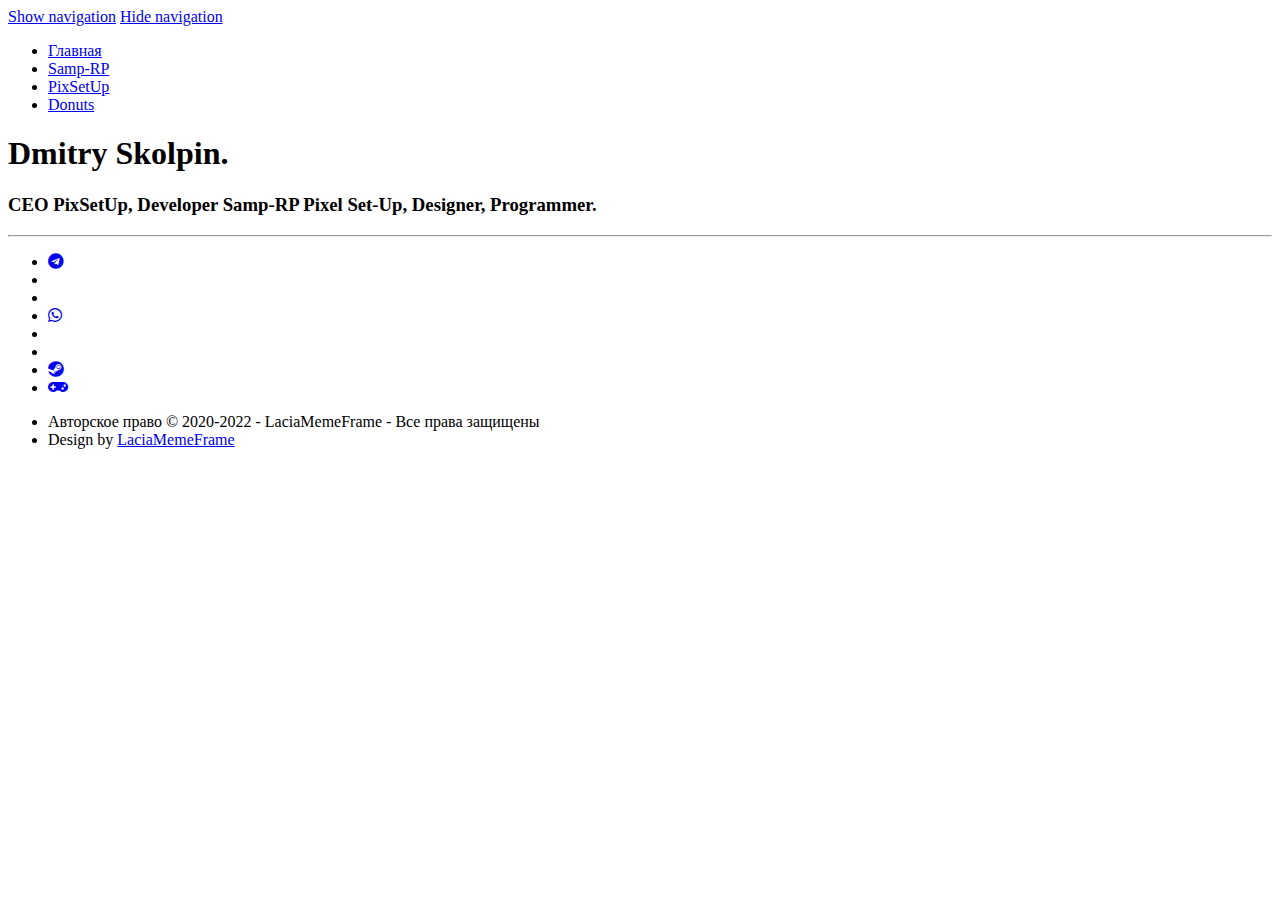
==== index.html @ 356c0579 "Release" ====
<!DOCTYPE html>
<!--[if lt IE 8 ]><html class="no-js ie ie7" lang="en"> <![endif]-->
<!--[if IE 8 ]><html class="no-js ie ie8" lang="en"> <![endif]-->
<!--[if (gte IE 8)|!(IE)]><!--><html class="no-js" lang="en"> <!--<![endif]-->
<head>
<!-- Yandex.Metrika counter -->
<script type="text/javascript" >
   (function(m,e,t,r,i,k,a){m[i]=m[i]||function(){(m[i].a=m[i].a||[]).push(arguments)};
   m[i].l=1*new Date();k=e.createElement(t),a=e.getElementsByTagName(t)[0],k.async=1,k.src=r,a.parentNode.insertBefore(k,a)})
   (window, document, "script", "https://mc.yandex.ru/metrika/tag.js", "ym");

   ym(54488116, "init", {
        clickmap:true,
        trackLinks:true,
        accurateTrackBounce:true
   });
</script>
<noscript><div><img src="https://mc.yandex.ru/watch/54488116" style="position:absolute; left:-9999px;" alt="" /></div></noscript>
<!-- /Yandex.Metrika counter -->
   <!--- Basic Page Needs
   ================================================== -->
   <meta charset="utf-8">
	<title>LaciaMemeFrame</title>
   <link rel='stylesheet' href='https://cdnjs.cloudflare.com/ajax/libs/font-awesome/5.11.2/css/all.min.css'><link rel="stylesheet" href="/css/default.css">
   <meta name="description" content="">
	<meta name="author" content="">

   <!-- Mobile Specific Metas
   ================================================== -->
	<meta name="viewport" content="width=device-width, initial-scale=1, maximum-scale=1">

	<!-- CSS
    ================================================== -->
   <link rel="stylesheet" href="css/default.css">
	<link rel="stylesheet" href="css/layout.css">
   <link rel="stylesheet" href="css/media-queries.css">
   <link rel="stylesheet" href="css/magnific-popup.css">

   <!-- Script
   ================================================== -->
	<script src="js/modernizr.js"></script>

   <!-- Favicons
	================================================== -->
	<link rel="shortcut icon" href="favicon.png" type="images/png"> 

</head>

<body>

   <!-- Header
   ================================================== -->
   <header id="home">

      <nav id="nav-wrap">

         <a class="mobile-btn" href="#nav-wrap" title="Show navigation">Show navigation</a>
	      <a class="mobile-btn" href="#" title="Hide navigation">Hide navigation</a>

         <ul id="nav" class="nav">
            <li class="current"><a  href="/index.html">Главная</a></li>
            <li><a  href="samp/Samp-RP.html">Samp-RP</a></li>
            <li><a  href="pixsetup/pixsetup.html">PixSetUp</a></li>
            <li><a  href="Donuts/Donuts.html">Donuts</a></li>
         </ul> <!-- end #nav -->

      </nav> <!-- end #nav-wrap -->

      <div class="row banner">
         <div class="banner-text">
            <h1 class="responsive-headline">Dmitry Skolpin.</h1>
            <h3>CEO PixSetUp, Developer Samp-RP Pixel Set-Up, Designer, Programmer.</h3>
            <hr />
            <ul class="social">
               <li><a href="https://intg.me/LaciaMemeFrame"><i class="fab fa-telegram"></i></a></li>
               <li><a href="https://vk.com/LaciaMemeFrame"><i class="fa fa-vk"></i></a></li>
               <li><a href="https://github.com/LaciaMemeFrame"><i class="fa fa-github"></i></a></li>
               <li><a href="https://wa.me/79186404016"><i class="fab fa-whatsapp"></i></a></li>
               <li><a href="https://www.instagram.com/laciamemeframe/"><i class="fa fa-instagram"></i></a></li>
               <li><a href="https://twitter.com/laciamemeframe"><i class="fa fa-twitter"></i></a></li>
              <li><a href="https://steamcommunity.com/id/LaciaMemeFrame/" ><i class="fab fa-steam"></i></a></li>
              <li><a href="game/hack.html"><i class="fas fa-gamepad"></i></a></li>
            </ul>
         </div>
      </div>

   

   </header> <!-- Header End -->


   <!-- footer
   ================================================== -->
   <footer>

   

            <ul class="copyright">
               <li>Авторское право &copy; 2020-2022 - LaciaMemeFrame - Все права защищены</li>
               <li>Design by <a title="LaciaMemeFrame" href="https://intg.me/LaciaMemeFrame">LaciaMemeFrame</a></li>   
            </ul>

         </div>

      </div>

   </footer> <!-- Footer End-->

   <!-- Java Script
   ================================================== -->
   <script src="http://ajax.googleapis.com/ajax/libs/jquery/1.10.2/jquery.min.js"></script>
   <script>window.jQuery || document.write('<script src="js/jquery-1.10.2.min.js"><\/script>')</script>
   <script type="text/javascript" src="js/jquery-migrate-1.2.1.min.js"></script>

   <script src="js/jquery.flexslider.js"></script>
   <script src="js/waypoints.js"></script>
   <script src="js/jquery.fittext.js"></script>
   <script src="js/magnific-popup.js"></script>
   <script src="js/init.js"></script>

</body>

</html>
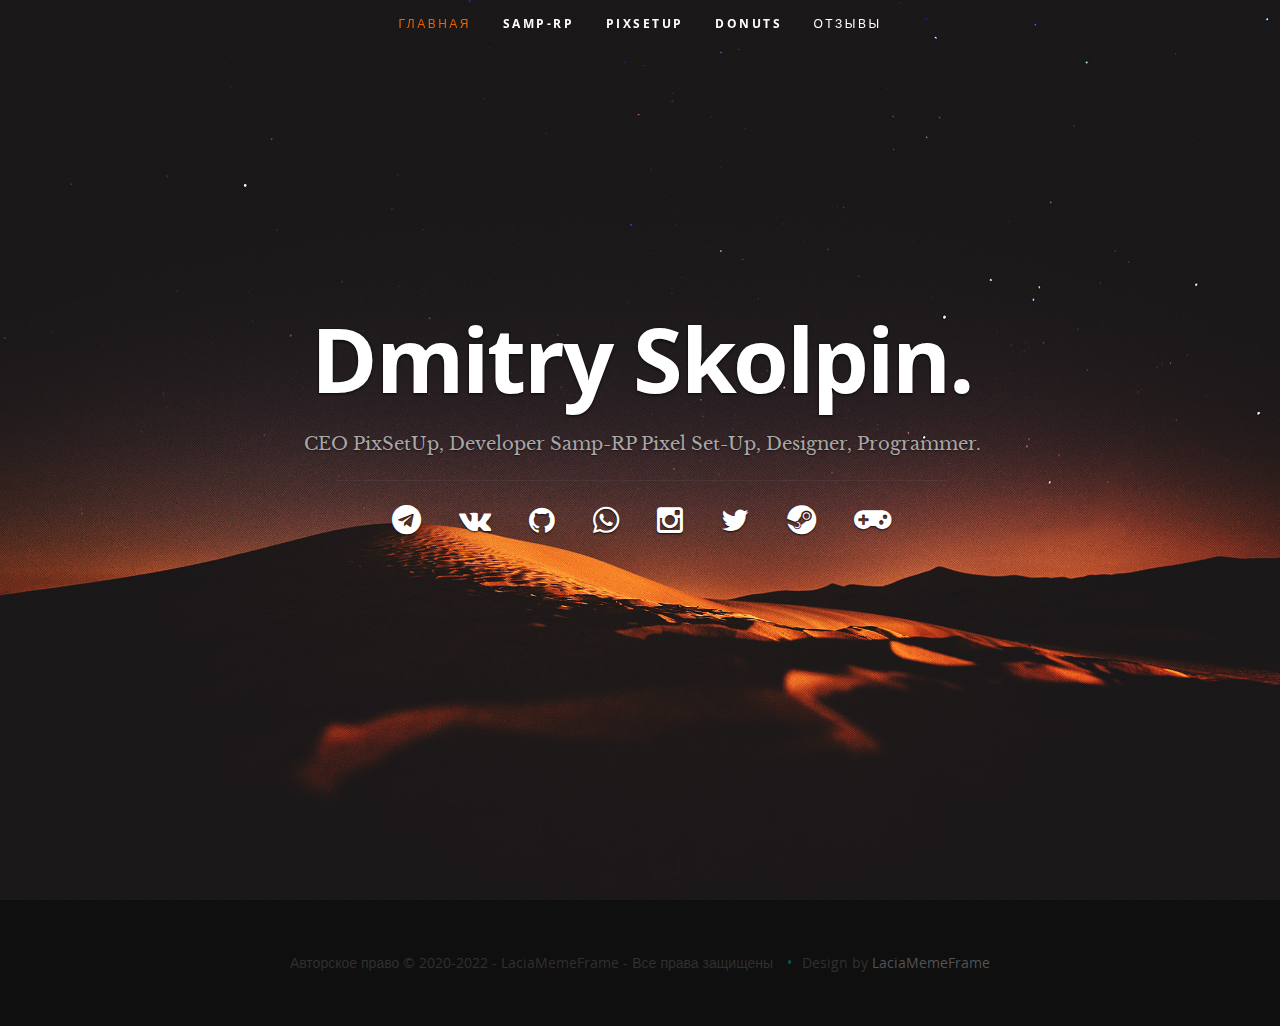
==== commit 258ce956: "Added a page with reviews" ====
--- a/index.html
+++ b/index.html
@@ -62,6 +62,7 @@
             <li><a  href="samp/Samp-RP.html">Samp-RP</a></li>
             <li><a  href="pixsetup/pixsetup.html">PixSetUp</a></li>
             <li><a  href="Donuts/Donuts.html">Donuts</a></li>
+            <li><a  href="reviews/reviews.html">Отзывы</a></li>
          </ul> <!-- end #nav -->
 
       </nav> <!-- end #nav-wrap -->
--- a/css/default.css
+++ b/css/default.css
@@ -0,0 +1,801 @@
+/*
+=====================================================================
+*   laciamemeframe.space v1.0 Default Stylesheet
+*   url: laciamemeframe.space
+*   02-4-2020
+=====================================================================
+
+TOC:
+a. Webfonts and Icon fonts
+b. Reset
+c. Default Styles
+   1. Basic
+   2. Typography
+   3. Links
+   4. Images
+   5. Buttons
+   6. Forms
+d. Grid
+e. Others
+   1. Clearing
+   2. Misc
+
+=====================================================================  */
+
+/* ------------------------------------------------------------------ */
+/* a. Webfonts and Icon fonts
+ ------------------------------------------------------------------ */
+
+@import url("fonts.css");
+@import url("fontello/css/fontello.css");
+@import url("font-awesome/css/font-awesome.min.css");
+
+/* ------------------------------------------------------------------
+/* b. Reset
+/* ------------------------------------------------------------------ */
+
+html, body, div, span, object, iframe,
+h1, h2, h3, h4, h5, h6, p, blockquote, pre,
+abbr, address, cite, code,
+del, dfn, em, img, ins, kbd, q, samp,
+small, strong, sub, sup, var,
+b, i,
+dl, dt, dd, ol, ul, li,
+fieldset, form, label, legend,
+table, caption, tbody, tfoot, thead, tr, th, td,
+article, aside, canvas, details, figcaption, figure,
+footer, header, hgroup, menu, nav, section, summary,
+time, mark, audio, video {
+   margin: 0;
+   padding: 0;
+   border: 0;
+   outline: 0;
+   font-size: 100%;
+   vertical-align: baseline;
+   background: transparent;
+}
+
+article,aside,details,figcaption,figure,
+footer,header,hgroup,menu,nav,section {
+   display: block;
+}
+
+audio,
+canvas,
+video {
+   display: inline-block;
+}
+
+audio:not([controls]) {
+   display: none;
+   height: 0;
+}
+
+[hidden] { display: none; }
+
+code, kbd, pre, samp {
+   font-family: monospace, serif;
+   font-size: 1em;
+}
+
+pre {
+   white-space: pre;
+   white-space: pre-wrap;
+   word-wrap: break-word;
+}
+
+blockquote, q { quotes: &#8220 &#8220; }
+
+blockquote:before, blockquote:after,
+q:before, q:after {
+   content: '';
+   content: none;
+}
+
+ins {
+   background-color: #ff9;
+   color: #000;
+   text-decoration: none;
+}
+
+mark {
+   background-color: #A7F4F6;
+   color: #555;
+}
+
+del { text-decoration: line-through; }
+
+abbr[title], dfn[title] {
+   border-bottom: 1px dotted;
+   cursor: help;
+}
+
+table {
+   border-collapse: collapse;
+   border-spacing: 0;
+}
+
+
+/* ------------------------------------------------------------------ */
+/* c. Default and Basic Styles
+/* ------------------------------------------------------------------ */
+
+/*  1. Basic  ------------------------------------------------------- */
+
+*,
+*:before,
+*:after {
+   -moz-box-sizing: border-box;
+   -webkit-box-sizing: border-box;
+   box-sizing: border-box;
+}
+
+html {
+   font-size: 62.5%;
+   -webkit-font-smoothing: antialiased;
+}
+
+body {
+   background: #fff;
+   font-family: 'opensans-regular', sans-serif;
+   font-weight: normal;
+   font-size: 15px;
+   line-height: 30px;
+	color: #838C95;
+
+   -webkit-font-smoothing: antialiased; /* Fix for webkit rendering */
+	-webkit-text-size-adjust: 100%;
+}
+
+/*  2. Typography
+       Vertical rhythm with leading derived from 6
+--------------------------------------------------------------------- */
+
+h1, h2, h3, h4, h5, h6 {
+   color: #313131;
+	font-family: 'opensans-bold', sans-serif;
+   font-weight: normal;
+}
+h1 a, h2 a, h3 a, h4 a, h5 a, h6 a { font-weight: inherit; }
+h1 { font-size: 38px; line-height: 42px; margin-bottom: 12px; letter-spacing: -1px; }
+h2 { font-size: 28px; line-height: 36px; margin-bottom: 6px; }
+h3 { font-size: 22px; line-height: 30px; margin-bottom: 12px; }
+h4 { font-size: 20px; line-height: 30px; margin-bottom: 6px; }
+h5 { font-size: 18px; line-height: 30px; }
+h6 { font-size: 14px; line-height: 30px; }
+.subheader { }
+
+p { margin: 0 0 30px 0; }
+p img { margin: 0; }
+p.lead {
+   font: 19px/36px 'opensans-light', sans-serif;
+   margin-bottom: 18px;
+}
+
+/* for 'em' and 'strong' tags, font-size and line-height should be same with
+the body tag due to rendering problems in some browsers */
+em { font: 15px/30px 'opensans-italic', sans-serif; }
+strong, b { font: 15px/30px 'opensans-bold', sans-serif; }
+small { font-size: 11px; line-height: inherit; }
+
+/*	Blockquotes */
+blockquote {
+   margin: 30px 0px;
+   padding-left: 40px;
+   position: relative;
+}
+blockquote:before {
+   content: "\201C";
+   opacity: 0.45;
+   font-size: 80px;
+   line-height: 0px;
+   margin: 0;
+   font-family: arial, sans-serif;
+
+   position: absolute;
+   top:  30px;
+	left: 0;
+}
+blockquote p {
+   font-family: 'librebaskerville-italic', serif;
+   padding: 0;
+   font-size: 18px;
+   line-height: 36px;
+}
+blockquote cite {
+   display: block;
+   font-size: 12px;
+   font-style: normal;
+   line-height: 18px;
+}
+blockquote cite:before { content: "\2014 \0020"; }
+blockquote cite a,
+blockquote cite a:visited { color: #8B9798; border: none }
+
+/* ---------------------------------------------------------------------
+/*  Pull Quotes Markup
+/*
+    <aside class="pull-quote">
+		<blockquote>
+			<p></p>
+		</blockquote>
+	 </aside>
+/*
+/* --------------------------------------------------------------------- */
+.pull-quote {
+   position: relative;
+	padding: 18px 30px 18px 0px;
+}
+.pull-quote:before,
+.pull-quote:after {
+	height: 1em;
+	opacity: 0.45;
+	position: absolute;
+	font-size: 80px;
+   font-family: Arial, Sans-Serif;
+}
+.pull-quote:before {
+	content: "\201C";
+	top:  33px;
+	left: 0;
+}
+.pull-quote:after {
+	content: '\201D';
+	bottom: -33px;
+	right: 0;
+}
+.pull-quote blockquote {
+   margin: 0;
+}
+.pull-quote blockquote:before {
+   content: none;
+}
+
+/* Abbreviations */
+abbr {
+   font-family: 'opensans-bold', sans-serif;
+	font-variant: small-caps;
+	text-transform: lowercase;
+   letter-spacing: .5px;
+	color: gray;
+}
+abbr:hover { cursor: help; }
+
+/* drop cap */
+.drop-cap:first-letter {
+	float: left;
+	margin: 0;
+	padding: 14px 6px 0 0;
+	font-size: 84px;
+	font-family: /* Copperplate */ 'opensans-bold', sans-serif;
+   line-height: 60px;
+	text-indent: 0;
+	background: transparent;
+	color: inherit;
+}
+
+hr { border: solid #E3E3E3; border-width: 1px 0 0; clear: both; margin: 11px 0 30px; height: 0; }
+
+
+/*  3. Links  ------------------------------------------------------- */
+
+a, a:visited {
+   text-decoration: none;
+   outline: 0;
+   color: #11ABB0;
+
+   -webkit-transition: color .3s ease-in-out;
+   -moz-transition: color .3s ease-in-out;
+   -o-transition: color .3s ease-in-out;
+   transition: color .3s ease-in-out;
+}
+a:hover, a:focus { color: #313131; }
+p a, p a:visited { line-height: inherit; }
+
+
+/*  4. List  --------------------------------------------------------- */
+
+ul, ol { margin-bottom: 24px; margin-top: 12px; }
+ul { list-style: none outside; }
+ol { list-style: decimal; }
+ol, ul.square, ul.circle, ul.disc { margin-left: 30px; }
+ul.square { list-style: square outside; }
+ul.circle { list-style: circle outside; }
+ul.disc { list-style: disc outside; }
+ul ul, ul ol,
+ol ol, ol ul { margin: 6px 0 6px 30px; }
+ul ul li, ul ol li,
+ol ol li, ol ul li { margin-bottom: 6px; }
+li { line-height: 18px; margin-bottom: 12px; }
+ul.large li { }
+li p { }
+
+/* ---------------------------------------------------------------------
+/*  Stats Tab Markup
+
+    <ul class="stats-tabs">
+		<li><a href="#">[value]<b>[name]</b></a></li>
+	 </ul>
+
+    Extend this object into your markup.
+/*
+/* --------------------------------------------------------------------- */
+.stats-tabs {
+   padding: 0;
+   margin: 24px 0;
+}
+.stats-tabs li {
+	display: inline-block;
+	margin: 0 10px 18px 0;
+	padding: 0 10px 0 0;
+	border-right: 1px solid #ccc;
+}
+.stats-tabs li:last-child {
+	margin: 0;
+	padding: 0;
+	border: none;
+}
+.stats-tabs li a {
+	display: inline-block;
+	font-size: 22px;
+	font-family: 'opensans-bold', sans-serif;
+   border: none;
+   color: #313131;
+}
+.stats-tabs li a:hover {
+   color:#11ABB0;
+}
+.stats-tabs li a b {
+	display: block;
+	margin: 6px 0 0 0;
+	font-size: 13px;
+	font-family: 'opensans-regular', sans-serif;
+   color: #8B9798;
+}
+
+/* definition list */
+dl { margin: 12px 0; }
+dt { margin: 0; color:#11ABB0; }
+dd { margin: 0 0 0 20px; }
+
+/* Lining Definition Style Markup */
+.lining dt,
+.lining dd {
+	display: inline;
+	margin: 0;
+}
+.lining dt + dt:before,
+.lining dd + dt:before {
+	content: "\A";
+	white-space: pre;
+}
+.lining dd + dd:before {
+	content: ", ";
+}
+.lining dd:before {
+	content: ": ";
+	margin-left: -0.2em;
+}
+
+/* Dictionary Definition Style Markup */
+.dictionary-style dt {
+	display: inline;
+	counter-reset: definitions;
+}
+.dictionary-style dt + dt:before {
+	content: ", ";
+	margin-left: -0.2em;
+}
+.dictionary-style dd {
+	display: block;
+	counter-increment: definitions;
+}
+.dictionary-style dd:before {
+	content: counter(definitions, decimal) ". ";
+}
+
+/* Pagination */
+.pagination {
+   margin: 36px auto;
+   text-align: center;
+}
+.pagination ul li {
+   display: inline-block;
+   margin: 0;
+   padding: 0;
+}
+.pagination .page-numbers {
+   font: 15px/18px 'opensans-bold', sans-serif;
+   display: inline-block;
+   padding: 6px 10px;
+   margin-right: 3px;
+   margin-bottom: 6px;
+	color: #6E757C;
+	background-color: #E6E8EB;
+
+	-webkit-transition: all 200ms ease-in-out;
+	-moz-transition: all 200ms ease-in-out;
+	-o-transition: all 200ms ease-in-out;
+	-ms-transition: all 200ms ease-in-out;
+	transition: all 200ms ease-in-out;
+
+   -moz-border-radius: 3px;
+   -webkit-border-radius: 3px;
+   -khtml-border-radius: 3px;
+	border-radius: 3px;
+}
+.pagination .page-numbers:hover {
+   background: #838A91;
+   color: #fff;
+}
+.pagination .current,
+.pagination .current:hover {
+   background-color: #11ABB0;
+   color: #fff;
+}
+.pagination .inactive,
+.pagination .inactive:hover {
+   background-color: #E6E8EB;
+	color: #A9ADB2;
+}
+.pagination .prev, .pagination .next {}
+
+/*  5. Images  --------------------------------------------------------- */
+
+img {
+   max-width: 100%;
+   height: auto;
+}
+img.pull-right { margin: 12px 0px 0px 18px; }
+img.pull-left { margin: 12px 18px 0px 0px; }
+
+/*  6. Buttons  --------------------------------------------------------- */
+
+.button,
+.button:visited,
+button,
+input[type="submit"],
+input[type="reset"],
+input[type="button"] {
+   font: 16px/30px 'opensans-bold', sans-serif;
+   background: #11ABB0;
+   display: inline-block;
+	text-decoration: none;
+   letter-spacing: 0;
+   color: #fff;
+	padding: 12px 20px;
+	margin-bottom: 18px;
+   border: none;
+   cursor: pointer;
+   height: auto;
+
+   -webkit-transition: all .2s ease-in-out;
+	-moz-transition: all .2s ease-in-out;
+	-o-transition: all .2s ease-in-out;
+	-ms-transition: all .2s ease-in-out;
+	transition: all .2s ease-in-out;
+
+   -moz-border-radius: 3px;
+   -webkit-border-radius: 3px;
+   -khtml-border-radius: 3px;
+   border-radius: 3px;
+}
+
+.button:hover,
+button:hover,
+input[type="submit"]:hover,
+input[type="reset"]:hover,
+input[type="button"]:hover {
+   background: #3d4145;
+   color: #fff;
+}
+
+.button:active,
+button:active,
+input[type="submit"]:active,
+input[type="reset"]:active,
+input[type="button"]:active {
+   background: #3d4145;
+   color: #fff;
+}
+
+.button.full-width,
+button.full-width,
+input[type="submit"].full-width,
+input[type="reset"].full-width,
+input[type="button"].full-width {
+	width: 100%;
+	padding-left: 0 !important;
+	padding-right: 0 !important;
+	text-align: center;
+}
+
+/* Fix for odd Mozilla border & padding issues */
+button::-moz-focus-inner,
+input::-moz-focus-inner {
+    border: 0;
+    padding: 0;
+}
+
+
+/*  7. Forms  --------------------------------------------------------- */
+
+form { margin-bottom: 24px; }
+fieldset { margin-bottom: 24px; }
+
+input[type="text"],
+input[type="password"],
+input[type="email"],
+textarea,
+select {
+   display: block;
+   padding: 18px 15px;
+   margin: 0 0 24px 0;
+   border: 0;
+   outline: none;
+   vertical-align: middle;
+   min-width: 225px;
+	max-width: 100%;
+   font-size: 15px;
+   line-height: 24px;
+	color: #647373;
+	background: #D3D9D9;
+
+}
+
+/* select { padding: 0;
+   width: 220px;
+   } */
+
+input[type="text"]:focus,
+input[type="password"]:focus,
+input[type="email"]:focus,
+textarea:focus {
+   color: #B3B7BC;
+	background-color: #3d4145;
+}
+
+textarea { min-height: 220px; }
+
+label,
+legend {
+   font: 16px/24px 'opensans-bold', sans-serif;
+	margin: 12px 0;
+   color: #3d4145;
+   display: block;
+}
+label span,
+legend span {
+	color: #8B9798;
+   font: 14px/24px 'opensans-regular', sans-serif;
+}
+
+input[type="checkbox"],
+input[type="radio"] {
+    font-size: 15px;
+    color: #737373;
+}
+
+input[type="checkbox"] { display: inline; }
+
+/* ------------------------------------------------------------------ */
+/* d. Grid
+---------------------------------------------------------------------
+   gutter = 40px.
+/* ------------------------------------------------------------------ */
+
+/* default
+--------------------------------------------------------------- */
+.row {
+   width: 96%;
+   max-width: 1020px;
+   margin: 0 auto;
+}
+/* fixed width for IE8 */
+.ie .row { width: 1000px ; }
+
+.narrow .row { max-width: 980px; }
+
+.row .row { width: auto; max-width: none; margin: 0 -20px; }
+
+/* row clearing */
+.row:before,
+.row:after {
+    content: " ";
+    display: table;
+}
+.row:after {
+    clear: both;
+}
+
+.column, .columns {
+   position: relative;
+   padding: 0 20px;
+   min-height: 1px;
+   float: left;
+}
+.column.centered, .columns.centered  {
+    float: none;
+    margin: 0 auto;
+}
+
+/* removed gutters */
+.row.collapsed > .column,
+.row.collapsed > .columns,
+.column.collapsed, .columns.collapsed  { padding: 0; }
+
+[class*="column"] + [class*="column"]:last-child { float: right; }
+[class*="column"] + [class*="column"].end { float: right; }
+
+/* column widths */
+.row .one         { width: 8.33333%; }
+.row .two         { width: 16.66667%; }
+.row .three       { width: 25%; }
+.row .four        { width: 33.33333%; }
+.row .five        { width: 41.66667%; }
+.row .six         { width: 50%; }
+.row .seven       { width: 58.33333%; }
+.row .eight       { width: 66.66667%; }
+.row .nine        { width: 75%; }
+.row .ten         { width: 83.33333%; }
+.row .eleven      { width: 91.66667%; }
+.row .twelve      { width: 100%; }
+
+/* Offsets */
+.row .offset-1    { margin-left: 8.33333%; }
+.row .offset-2    { margin-left: 16.66667%; }
+.row .offset-3    { margin-left: 25%; }
+.row .offset-4    { margin-left: 33.33333%; }
+.row .offset-5    { margin-left: 41.66667%; }
+.row .offset-6    { margin-left: 50%; }
+.row .offset-7    { margin-left: 58.33333%; }
+.row .offset-8    { margin-left: 66.66667%; }
+.row .offset-9    { margin-left: 75%; }
+.row .offset-10   { margin-left: 83.33333%; }
+.row .offset-11   { margin-left: 91.66667%; }
+
+/* Push/Pull */
+.row .push-1      { left: 8.33333%; }
+.row .pull-1      { right: 8.33333%; }
+.row .push-2      { left: 16.66667%; 	}
+.row .pull-2      { right: 16.66667%; }
+.row .push-3      { left: 25%; }
+.row .pull-3      { right: 25%;	}
+.row .push-4      { left: 33.33333%; }
+.row .pull-4      { right: 33.33333%; }
+.row .push-5      { left: 41.66667%; }
+.row .pull-5      { right: 41.66667%; }
+.row .push-6      { left: 50%; }
+.row .pull-6      { right: 50%; }
+.row .push-7      { left: 58.33333%; }
+.row .pull-7      { right: 58.33333%; }
+.row .push-8      { left: 66.66667%; 	}
+.row .pull-8      { right: 66.66667%; }
+.row .push-9      { left: 75%; }
+.row .pull-9      { right: 75%; }
+.row .push-10     { left: 83.33333%; }
+.row .pull-10     { right: 83.33333%; }
+.row .push-11     { left: 91.66667%; }
+.row .pull-11     { right: 91.66667%; }
+
+/* block grids
+--------------------------------------------------------------------- */
+.bgrid-sixths [class*="column"]   { width: 16.66667%; }
+.bgrid-quarters [class*="column"] { width: 25%; }
+.bgrid-thirds [class*="column"]   { width: 33.33333%; }
+.bgrid-halves [class*="column"]   { width: 50%; }
+
+[class*="bgrid"] [class*="column"] + [class*="column"]:last-child { float: left; }
+
+/* Left clearing for block grid columns - columns that changes width in
+different screen sizes. Allows columns with different heights to align
+properly.
+--------------------------------------------------------------------- */
+.first { clear: left; }   /* first column in default screen */
+.s-first { clear: none; } /* first column in smaller screens */
+
+/* smaller screens
+--------------------------------------------------------------- */
+@media only screen and (max-width: 900px) {
+
+   /* block grids on small screens */
+   .s-bgrid-sixths [class*="column"]   { width: 16.66667%; }
+   .s-bgrid-quarters [class*="column"] { width: 25%; }
+   .s-bgrid-thirds [class*="column"]   { width: 33.33333%; }
+   .s-bgrid-halves [class*="column"]   { width: 50%; }
+
+   /* block grids left clearing */
+   .first { clear: none; }
+   .s-first { clear: left; }
+
+}
+
+/* mobile wide/smaller tablets
+--------------------------------------------------------------- */
+@media only screen and (max-width: 767px) {
+
+   .row {
+	   width: 460px;
+	   margin: 0 auto;
+      padding: 0;
+	}
+   .column, .columns {
+	   width: auto !important;
+	   float: none;
+	   margin-left: 0;
+	   margin-right: 0;
+      padding: 0 30px;
+   }
+   .row .row { width: auto; max-width: none; margin: 0 -30px; }
+
+   [class*="column"] + [class*="column"]:last-child { float: none; }
+   [class*="bgrid"] [class*="column"] + [class*="column"]:last-child { float: none; }
+
+   /* Offsets */
+   .row .offset-1    { margin-left: 0%; }
+   .row .offset-2    { margin-left: 0%; }
+   .row .offset-3    { margin-left: 0%; }
+   .row .offset-4    { margin-left: 0%; }
+   .row .offset-5    { margin-left: 0%; }
+   .row .offset-6    { margin-left: 0%; }
+   .row .offset-7    { margin-left: 0%; }
+   .row .offset-8    { margin-left: 0%; }
+   .row .offset-9    { margin-left: 0%; }
+   .row .offset-10   { margin-left: 0%; }
+   .row .offset-11   { margin-left: 0%; }
+}
+
+/* mobile narrow
+--------------------------------------------------------------- */
+@media only screen and (max-width: 460px) {
+
+   .row { width: auto; }
+
+}
+
+/* larger screens
+--------------------------------------------------------------- */
+@media screen and (min-width: 1200px) {
+
+   .wide .row { max-width: 1180px; }
+
+}
+
+/* ------------------------------------------------------------------ */
+/* e. Others
+/* ------------------------------------------------------------------ */
+
+/*  1. Clearing
+    (http://nicolasgallagher.com/micro-clearfix-hack/
+--------------------------------------------------------------------- */
+
+.cf:before,
+.cf:after {
+    content: " ";
+    display: table;
+}
+.cf:after {
+    clear: both;
+}
+
+/*  2. Misc -------------------------------------------------------- */
+
+.remove-bottom { margin-bottom: 0 !important; }
+.half-bottom { margin-bottom: 12px !important; }
+.add-bottom { margin-bottom: 24px !important; }
+.no-border { border: none; }
+
+.text-center  { text-align: center !important; }
+.text-left    { text-align: left !important; }
+.text-right   { text-align: right !important; }
+.pull-left    { float: left !important; }
+.pull-right   { float: right !important; }
+.align-center {
+	margin-left: auto !important;
+	margin-right: auto !important;
+	text-align: center !important;
+}
+
+
+
+
--- a/css/default.css
+++ b/css/default.css
@@ -0,0 +1,801 @@
+/*
+=====================================================================
+*   laciamemeframe.space v1.0 Default Stylesheet
+*   url: laciamemeframe.space
+*   02-4-2020
+=====================================================================
+
+TOC:
+a. Webfonts and Icon fonts
+b. Reset
+c. Default Styles
+   1. Basic
+   2. Typography
+   3. Links
+   4. Images
+   5. Buttons
+   6. Forms
+d. Grid
+e. Others
+   1. Clearing
+   2. Misc
+
+=====================================================================  */
+
+/* ------------------------------------------------------------------ */
+/* a. Webfonts and Icon fonts
+ ------------------------------------------------------------------ */
+
+@import url("fonts.css");
+@import url("fontello/css/fontello.css");
+@import url("font-awesome/css/font-awesome.min.css");
+
+/* ------------------------------------------------------------------
+/* b. Reset
+/* ------------------------------------------------------------------ */
+
+html, body, div, span, object, iframe,
+h1, h2, h3, h4, h5, h6, p, blockquote, pre,
+abbr, address, cite, code,
+del, dfn, em, img, ins, kbd, q, samp,
+small, strong, sub, sup, var,
+b, i,
+dl, dt, dd, ol, ul, li,
+fieldset, form, label, legend,
+table, caption, tbody, tfoot, thead, tr, th, td,
+article, aside, canvas, details, figcaption, figure,
+footer, header, hgroup, menu, nav, section, summary,
+time, mark, audio, video {
+   margin: 0;
+   padding: 0;
+   border: 0;
+   outline: 0;
+   font-size: 100%;
+   vertical-align: baseline;
+   background: transparent;
+}
+
+article,aside,details,figcaption,figure,
+footer,header,hgroup,menu,nav,section {
+   display: block;
+}
+
+audio,
+canvas,
+video {
+   display: inline-block;
+}
+
+audio:not([controls]) {
+   display: none;
+   height: 0;
+}
+
+[hidden] { display: none; }
+
+code, kbd, pre, samp {
+   font-family: monospace, serif;
+   font-size: 1em;
+}
+
+pre {
+   white-space: pre;
+   white-space: pre-wrap;
+   word-wrap: break-word;
+}
+
+blockquote, q { quotes: &#8220 &#8220; }
+
+blockquote:before, blockquote:after,
+q:before, q:after {
+   content: '';
+   content: none;
+}
+
+ins {
+   background-color: #ff9;
+   color: #000;
+   text-decoration: none;
+}
+
+mark {
+   background-color: #A7F4F6;
+   color: #555;
+}
+
+del { text-decoration: line-through; }
+
+abbr[title], dfn[title] {
+   border-bottom: 1px dotted;
+   cursor: help;
+}
+
+table {
+   border-collapse: collapse;
+   border-spacing: 0;
+}
+
+
+/* ------------------------------------------------------------------ */
+/* c. Default and Basic Styles
+/* ------------------------------------------------------------------ */
+
+/*  1. Basic  ------------------------------------------------------- */
+
+*,
+*:before,
+*:after {
+   -moz-box-sizing: border-box;
+   -webkit-box-sizing: border-box;
+   box-sizing: border-box;
+}
+
+html {
+   font-size: 62.5%;
+   -webkit-font-smoothing: antialiased;
+}
+
+body {
+   background: #fff;
+   font-family: 'opensans-regular', sans-serif;
+   font-weight: normal;
+   font-size: 15px;
+   line-height: 30px;
+	color: #838C95;
+
+   -webkit-font-smoothing: antialiased; /* Fix for webkit rendering */
+	-webkit-text-size-adjust: 100%;
+}
+
+/*  2. Typography
+       Vertical rhythm with leading derived from 6
+--------------------------------------------------------------------- */
+
+h1, h2, h3, h4, h5, h6 {
+   color: #313131;
+	font-family: 'opensans-bold', sans-serif;
+   font-weight: normal;
+}
+h1 a, h2 a, h3 a, h4 a, h5 a, h6 a { font-weight: inherit; }
+h1 { font-size: 38px; line-height: 42px; margin-bottom: 12px; letter-spacing: -1px; }
+h2 { font-size: 28px; line-height: 36px; margin-bottom: 6px; }
+h3 { font-size: 22px; line-height: 30px; margin-bottom: 12px; }
+h4 { font-size: 20px; line-height: 30px; margin-bottom: 6px; }
+h5 { font-size: 18px; line-height: 30px; }
+h6 { font-size: 14px; line-height: 30px; }
+.subheader { }
+
+p { margin: 0 0 30px 0; }
+p img { margin: 0; }
+p.lead {
+   font: 19px/36px 'opensans-light', sans-serif;
+   margin-bottom: 18px;
+}
+
+/* for 'em' and 'strong' tags, font-size and line-height should be same with
+the body tag due to rendering problems in some browsers */
+em { font: 15px/30px 'opensans-italic', sans-serif; }
+strong, b { font: 15px/30px 'opensans-bold', sans-serif; }
+small { font-size: 11px; line-height: inherit; }
+
+/*	Blockquotes */
+blockquote {
+   margin: 30px 0px;
+   padding-left: 40px;
+   position: relative;
+}
+blockquote:before {
+   content: "\201C";
+   opacity: 0.45;
+   font-size: 80px;
+   line-height: 0px;
+   margin: 0;
+   font-family: arial, sans-serif;
+
+   position: absolute;
+   top:  30px;
+	left: 0;
+}
+blockquote p {
+   font-family: 'librebaskerville-italic', serif;
+   padding: 0;
+   font-size: 18px;
+   line-height: 36px;
+}
+blockquote cite {
+   display: block;
+   font-size: 12px;
+   font-style: normal;
+   line-height: 18px;
+}
+blockquote cite:before { content: "\2014 \0020"; }
+blockquote cite a,
+blockquote cite a:visited { color: #8B9798; border: none }
+
+/* ---------------------------------------------------------------------
+/*  Pull Quotes Markup
+/*
+    <aside class="pull-quote">
+		<blockquote>
+			<p></p>
+		</blockquote>
+	 </aside>
+/*
+/* --------------------------------------------------------------------- */
+.pull-quote {
+   position: relative;
+	padding: 18px 30px 18px 0px;
+}
+.pull-quote:before,
+.pull-quote:after {
+	height: 1em;
+	opacity: 0.45;
+	position: absolute;
+	font-size: 80px;
+   font-family: Arial, Sans-Serif;
+}
+.pull-quote:before {
+	content: "\201C";
+	top:  33px;
+	left: 0;
+}
+.pull-quote:after {
+	content: '\201D';
+	bottom: -33px;
+	right: 0;
+}
+.pull-quote blockquote {
+   margin: 0;
+}
+.pull-quote blockquote:before {
+   content: none;
+}
+
+/* Abbreviations */
+abbr {
+   font-family: 'opensans-bold', sans-serif;
+	font-variant: small-caps;
+	text-transform: lowercase;
+   letter-spacing: .5px;
+	color: gray;
+}
+abbr:hover { cursor: help; }
+
+/* drop cap */
+.drop-cap:first-letter {
+	float: left;
+	margin: 0;
+	padding: 14px 6px 0 0;
+	font-size: 84px;
+	font-family: /* Copperplate */ 'opensans-bold', sans-serif;
+   line-height: 60px;
+	text-indent: 0;
+	background: transparent;
+	color: inherit;
+}
+
+hr { border: solid #E3E3E3; border-width: 1px 0 0; clear: both; margin: 11px 0 30px; height: 0; }
+
+
+/*  3. Links  ------------------------------------------------------- */
+
+a, a:visited {
+   text-decoration: none;
+   outline: 0;
+   color: #11ABB0;
+
+   -webkit-transition: color .3s ease-in-out;
+   -moz-transition: color .3s ease-in-out;
+   -o-transition: color .3s ease-in-out;
+   transition: color .3s ease-in-out;
+}
+a:hover, a:focus { color: #313131; }
+p a, p a:visited { line-height: inherit; }
+
+
+/*  4. List  --------------------------------------------------------- */
+
+ul, ol { margin-bottom: 24px; margin-top: 12px; }
+ul { list-style: none outside; }
+ol { list-style: decimal; }
+ol, ul.square, ul.circle, ul.disc { margin-left: 30px; }
+ul.square { list-style: square outside; }
+ul.circle { list-style: circle outside; }
+ul.disc { list-style: disc outside; }
+ul ul, ul ol,
+ol ol, ol ul { margin: 6px 0 6px 30px; }
+ul ul li, ul ol li,
+ol ol li, ol ul li { margin-bottom: 6px; }
+li { line-height: 18px; margin-bottom: 12px; }
+ul.large li { }
+li p { }
+
+/* ---------------------------------------------------------------------
+/*  Stats Tab Markup
+
+    <ul class="stats-tabs">
+		<li><a href="#">[value]<b>[name]</b></a></li>
+	 </ul>
+
+    Extend this object into your markup.
+/*
+/* --------------------------------------------------------------------- */
+.stats-tabs {
+   padding: 0;
+   margin: 24px 0;
+}
+.stats-tabs li {
+	display: inline-block;
+	margin: 0 10px 18px 0;
+	padding: 0 10px 0 0;
+	border-right: 1px solid #ccc;
+}
+.stats-tabs li:last-child {
+	margin: 0;
+	padding: 0;
+	border: none;
+}
+.stats-tabs li a {
+	display: inline-block;
+	font-size: 22px;
+	font-family: 'opensans-bold', sans-serif;
+   border: none;
+   color: #313131;
+}
+.stats-tabs li a:hover {
+   color:#11ABB0;
+}
+.stats-tabs li a b {
+	display: block;
+	margin: 6px 0 0 0;
+	font-size: 13px;
+	font-family: 'opensans-regular', sans-serif;
+   color: #8B9798;
+}
+
+/* definition list */
+dl { margin: 12px 0; }
+dt { margin: 0; color:#11ABB0; }
+dd { margin: 0 0 0 20px; }
+
+/* Lining Definition Style Markup */
+.lining dt,
+.lining dd {
+	display: inline;
+	margin: 0;
+}
+.lining dt + dt:before,
+.lining dd + dt:before {
+	content: "\A";
+	white-space: pre;
+}
+.lining dd + dd:before {
+	content: ", ";
+}
+.lining dd:before {
+	content: ": ";
+	margin-left: -0.2em;
+}
+
+/* Dictionary Definition Style Markup */
+.dictionary-style dt {
+	display: inline;
+	counter-reset: definitions;
+}
+.dictionary-style dt + dt:before {
+	content: ", ";
+	margin-left: -0.2em;
+}
+.dictionary-style dd {
+	display: block;
+	counter-increment: definitions;
+}
+.dictionary-style dd:before {
+	content: counter(definitions, decimal) ". ";
+}
+
+/* Pagination */
+.pagination {
+   margin: 36px auto;
+   text-align: center;
+}
+.pagination ul li {
+   display: inline-block;
+   margin: 0;
+   padding: 0;
+}
+.pagination .page-numbers {
+   font: 15px/18px 'opensans-bold', sans-serif;
+   display: inline-block;
+   padding: 6px 10px;
+   margin-right: 3px;
+   margin-bottom: 6px;
+	color: #6E757C;
+	background-color: #E6E8EB;
+
+	-webkit-transition: all 200ms ease-in-out;
+	-moz-transition: all 200ms ease-in-out;
+	-o-transition: all 200ms ease-in-out;
+	-ms-transition: all 200ms ease-in-out;
+	transition: all 200ms ease-in-out;
+
+   -moz-border-radius: 3px;
+   -webkit-border-radius: 3px;
+   -khtml-border-radius: 3px;
+	border-radius: 3px;
+}
+.pagination .page-numbers:hover {
+   background: #838A91;
+   color: #fff;
+}
+.pagination .current,
+.pagination .current:hover {
+   background-color: #11ABB0;
+   color: #fff;
+}
+.pagination .inactive,
+.pagination .inactive:hover {
+   background-color: #E6E8EB;
+	color: #A9ADB2;
+}
+.pagination .prev, .pagination .next {}
+
+/*  5. Images  --------------------------------------------------------- */
+
+img {
+   max-width: 100%;
+   height: auto;
+}
+img.pull-right { margin: 12px 0px 0px 18px; }
+img.pull-left { margin: 12px 18px 0px 0px; }
+
+/*  6. Buttons  --------------------------------------------------------- */
+
+.button,
+.button:visited,
+button,
+input[type="submit"],
+input[type="reset"],
+input[type="button"] {
+   font: 16px/30px 'opensans-bold', sans-serif;
+   background: #11ABB0;
+   display: inline-block;
+	text-decoration: none;
+   letter-spacing: 0;
+   color: #fff;
+	padding: 12px 20px;
+	margin-bottom: 18px;
+   border: none;
+   cursor: pointer;
+   height: auto;
+
+   -webkit-transition: all .2s ease-in-out;
+	-moz-transition: all .2s ease-in-out;
+	-o-transition: all .2s ease-in-out;
+	-ms-transition: all .2s ease-in-out;
+	transition: all .2s ease-in-out;
+
+   -moz-border-radius: 3px;
+   -webkit-border-radius: 3px;
+   -khtml-border-radius: 3px;
+   border-radius: 3px;
+}
+
+.button:hover,
+button:hover,
+input[type="submit"]:hover,
+input[type="reset"]:hover,
+input[type="button"]:hover {
+   background: #3d4145;
+   color: #fff;
+}
+
+.button:active,
+button:active,
+input[type="submit"]:active,
+input[type="reset"]:active,
+input[type="button"]:active {
+   background: #3d4145;
+   color: #fff;
+}
+
+.button.full-width,
+button.full-width,
+input[type="submit"].full-width,
+input[type="reset"].full-width,
+input[type="button"].full-width {
+	width: 100%;
+	padding-left: 0 !important;
+	padding-right: 0 !important;
+	text-align: center;
+}
+
+/* Fix for odd Mozilla border & padding issues */
+button::-moz-focus-inner,
+input::-moz-focus-inner {
+    border: 0;
+    padding: 0;
+}
+
+
+/*  7. Forms  --------------------------------------------------------- */
+
+form { margin-bottom: 24px; }
+fieldset { margin-bottom: 24px; }
+
+input[type="text"],
+input[type="password"],
+input[type="email"],
+textarea,
+select {
+   display: block;
+   padding: 18px 15px;
+   margin: 0 0 24px 0;
+   border: 0;
+   outline: none;
+   vertical-align: middle;
+   min-width: 225px;
+	max-width: 100%;
+   font-size: 15px;
+   line-height: 24px;
+	color: #647373;
+	background: #D3D9D9;
+
+}
+
+/* select { padding: 0;
+   width: 220px;
+   } */
+
+input[type="text"]:focus,
+input[type="password"]:focus,
+input[type="email"]:focus,
+textarea:focus {
+   color: #B3B7BC;
+	background-color: #3d4145;
+}
+
+textarea { min-height: 220px; }
+
+label,
+legend {
+   font: 16px/24px 'opensans-bold', sans-serif;
+	margin: 12px 0;
+   color: #3d4145;
+   display: block;
+}
+label span,
+legend span {
+	color: #8B9798;
+   font: 14px/24px 'opensans-regular', sans-serif;
+}
+
+input[type="checkbox"],
+input[type="radio"] {
+    font-size: 15px;
+    color: #737373;
+}
+
+input[type="checkbox"] { display: inline; }
+
+/* ------------------------------------------------------------------ */
+/* d. Grid
+---------------------------------------------------------------------
+   gutter = 40px.
+/* ------------------------------------------------------------------ */
+
+/* default
+--------------------------------------------------------------- */
+.row {
+   width: 96%;
+   max-width: 1020px;
+   margin: 0 auto;
+}
+/* fixed width for IE8 */
+.ie .row { width: 1000px ; }
+
+.narrow .row { max-width: 980px; }
+
+.row .row { width: auto; max-width: none; margin: 0 -20px; }
+
+/* row clearing */
+.row:before,
+.row:after {
+    content: " ";
+    display: table;
+}
+.row:after {
+    clear: both;
+}
+
+.column, .columns {
+   position: relative;
+   padding: 0 20px;
+   min-height: 1px;
+   float: left;
+}
+.column.centered, .columns.centered  {
+    float: none;
+    margin: 0 auto;
+}
+
+/* removed gutters */
+.row.collapsed > .column,
+.row.collapsed > .columns,
+.column.collapsed, .columns.collapsed  { padding: 0; }
+
+[class*="column"] + [class*="column"]:last-child { float: right; }
+[class*="column"] + [class*="column"].end { float: right; }
+
+/* column widths */
+.row .one         { width: 8.33333%; }
+.row .two         { width: 16.66667%; }
+.row .three       { width: 25%; }
+.row .four        { width: 33.33333%; }
+.row .five        { width: 41.66667%; }
+.row .six         { width: 50%; }
+.row .seven       { width: 58.33333%; }
+.row .eight       { width: 66.66667%; }
+.row .nine        { width: 75%; }
+.row .ten         { width: 83.33333%; }
+.row .eleven      { width: 91.66667%; }
+.row .twelve      { width: 100%; }
+
+/* Offsets */
+.row .offset-1    { margin-left: 8.33333%; }
+.row .offset-2    { margin-left: 16.66667%; }
+.row .offset-3    { margin-left: 25%; }
+.row .offset-4    { margin-left: 33.33333%; }
+.row .offset-5    { margin-left: 41.66667%; }
+.row .offset-6    { margin-left: 50%; }
+.row .offset-7    { margin-left: 58.33333%; }
+.row .offset-8    { margin-left: 66.66667%; }
+.row .offset-9    { margin-left: 75%; }
+.row .offset-10   { margin-left: 83.33333%; }
+.row .offset-11   { margin-left: 91.66667%; }
+
+/* Push/Pull */
+.row .push-1      { left: 8.33333%; }
+.row .pull-1      { right: 8.33333%; }
+.row .push-2      { left: 16.66667%; 	}
+.row .pull-2      { right: 16.66667%; }
+.row .push-3      { left: 25%; }
+.row .pull-3      { right: 25%;	}
+.row .push-4      { left: 33.33333%; }
+.row .pull-4      { right: 33.33333%; }
+.row .push-5      { left: 41.66667%; }
+.row .pull-5      { right: 41.66667%; }
+.row .push-6      { left: 50%; }
+.row .pull-6      { right: 50%; }
+.row .push-7      { left: 58.33333%; }
+.row .pull-7      { right: 58.33333%; }
+.row .push-8      { left: 66.66667%; 	}
+.row .pull-8      { right: 66.66667%; }
+.row .push-9      { left: 75%; }
+.row .pull-9      { right: 75%; }
+.row .push-10     { left: 83.33333%; }
+.row .pull-10     { right: 83.33333%; }
+.row .push-11     { left: 91.66667%; }
+.row .pull-11     { right: 91.66667%; }
+
+/* block grids
+--------------------------------------------------------------------- */
+.bgrid-sixths [class*="column"]   { width: 16.66667%; }
+.bgrid-quarters [class*="column"] { width: 25%; }
+.bgrid-thirds [class*="column"]   { width: 33.33333%; }
+.bgrid-halves [class*="column"]   { width: 50%; }
+
+[class*="bgrid"] [class*="column"] + [class*="column"]:last-child { float: left; }
+
+/* Left clearing for block grid columns - columns that changes width in
+different screen sizes. Allows columns with different heights to align
+properly.
+--------------------------------------------------------------------- */
+.first { clear: left; }   /* first column in default screen */
+.s-first { clear: none; } /* first column in smaller screens */
+
+/* smaller screens
+--------------------------------------------------------------- */
+@media only screen and (max-width: 900px) {
+
+   /* block grids on small screens */
+   .s-bgrid-sixths [class*="column"]   { width: 16.66667%; }
+   .s-bgrid-quarters [class*="column"] { width: 25%; }
+   .s-bgrid-thirds [class*="column"]   { width: 33.33333%; }
+   .s-bgrid-halves [class*="column"]   { width: 50%; }
+
+   /* block grids left clearing */
+   .first { clear: none; }
+   .s-first { clear: left; }
+
+}
+
+/* mobile wide/smaller tablets
+--------------------------------------------------------------- */
+@media only screen and (max-width: 767px) {
+
+   .row {
+	   width: 460px;
+	   margin: 0 auto;
+      padding: 0;
+	}
+   .column, .columns {
+	   width: auto !important;
+	   float: none;
+	   margin-left: 0;
+	   margin-right: 0;
+      padding: 0 30px;
+   }
+   .row .row { width: auto; max-width: none; margin: 0 -30px; }
+
+   [class*="column"] + [class*="column"]:last-child { float: none; }
+   [class*="bgrid"] [class*="column"] + [class*="column"]:last-child { float: none; }
+
+   /* Offsets */
+   .row .offset-1    { margin-left: 0%; }
+   .row .offset-2    { margin-left: 0%; }
+   .row .offset-3    { margin-left: 0%; }
+   .row .offset-4    { margin-left: 0%; }
+   .row .offset-5    { margin-left: 0%; }
+   .row .offset-6    { margin-left: 0%; }
+   .row .offset-7    { margin-left: 0%; }
+   .row .offset-8    { margin-left: 0%; }
+   .row .offset-9    { margin-left: 0%; }
+   .row .offset-10   { margin-left: 0%; }
+   .row .offset-11   { margin-left: 0%; }
+}
+
+/* mobile narrow
+--------------------------------------------------------------- */
+@media only screen and (max-width: 460px) {
+
+   .row { width: auto; }
+
+}
+
+/* larger screens
+--------------------------------------------------------------- */
+@media screen and (min-width: 1200px) {
+
+   .wide .row { max-width: 1180px; }
+
+}
+
+/* ------------------------------------------------------------------ */
+/* e. Others
+/* ------------------------------------------------------------------ */
+
+/*  1. Clearing
+    (http://nicolasgallagher.com/micro-clearfix-hack/
+--------------------------------------------------------------------- */
+
+.cf:before,
+.cf:after {
+    content: " ";
+    display: table;
+}
+.cf:after {
+    clear: both;
+}
+
+/*  2. Misc -------------------------------------------------------- */
+
+.remove-bottom { margin-bottom: 0 !important; }
+.half-bottom { margin-bottom: 12px !important; }
+.add-bottom { margin-bottom: 24px !important; }
+.no-border { border: none; }
+
+.text-center  { text-align: center !important; }
+.text-left    { text-align: left !important; }
+.text-right   { text-align: right !important; }
+.pull-left    { float: left !important; }
+.pull-right   { float: right !important; }
+.align-center {
+	margin-left: auto !important;
+	margin-right: auto !important;
+	text-align: center !important;
+}
+
+
+
+
--- a/css/layout.css
+++ b/css/layout.css
@@ -0,0 +1,1006 @@
+/*
+=====================================================================
+*   laciamemeframe.space v1.0 Default Stylesheet
+*   url: laciamemeframe.space
+*   02-4-2020
+=====================================================================
+
+   TOC:
+   a. General Styles
+   b. Header Styles
+   c. About Section
+   d. Resume Section
+   e. Portfolio Section
+   f. Call To Action Section
+   g. Testimonials Section
+   h. Contact Section
+   i. Footer
+
+===================================================================== */
+
+/* ------------------------------------------------------------------ */
+/* a. General Styles
+/* ------------------------------------------------------------------ */
+
+body { background: #0f0f0f; }
+
+/* ------------------------------------------------------------------ */
+/* b. Header Styles
+/* ------------------------------------------------------------------ */
+
+header {
+   position: relative;
+   height: 800px;
+   min-height: 500px;
+   width: 100%;
+   background: #161415 url(../images/background.jpg) no-repeat top center;
+   background-size: cover !important;
+	-webkit-background-size: cover !important;
+   text-align: center;
+   overflow: hidden;
+}
+
+/* vertically center banner section */
+header:before {
+   content: '';
+   display: inline-block;
+   vertical-align: middle;
+   height: 100%;
+}
+header .banner {
+   display: inline-block;
+   vertical-align: middle;
+   margin: 0 auto;
+   width: 85%;
+   padding-bottom: 30px;s
+   text-align: center;
+}
+
+header .banner-text { width: 100%; }
+header .banner-text h1 {
+   font: 90px/1.1em 'opensans-bold', sans-serif;
+   color: #fff;
+   letter-spacing: -2px;
+   margin: 0 auto 18px auto;
+   text-shadow: 0px 1px 3px rgba(0, 0, 0, .8);
+}
+header .banner-text h3 {
+   font: 18px/1.9em 'librebaskerville-regular', serif;
+   color: #A8A8A8;
+   margin: 0 auto;
+   width: 70%;
+   text-shadow: 0px 1px 2px rgba(0, 0, 0, .5);
+}
+header .banner-text h3 span,
+header .banner-text h3 a {
+   color: #fff;
+}
+header .banner-text hr {
+   width: 60%;
+   margin: 18px auto 24px auto;
+   border-color: #2F2D2E;
+   border-color: rgba(150, 150, 150, .1);
+}
+
+/* header social links */
+header .social {
+   margin: 24px 0;
+   padding: 0;
+   font-size: 30px;
+   text-shadow: 0px 1px 2px rgba(0, 0, 0, .8);
+}
+header .social li {
+   display: inline-block;
+   margin: 0 15px;
+   padding: 0;
+}
+header .social li a { color: #fff; }
+header .social li a:hover { color: #11ABB0; }
+
+/* scrolldown link */
+header .scrolldown a {
+   position: absolute;
+   bottom: 30px;
+   left: 50%;
+   margin-left: -29px;
+   color: #fff;
+   display: block;
+   height: 42px;
+   width: 42px;
+   font-size: 42px;
+   line-height: 42px;
+   color: #fff;
+   border-radius: 100%;
+
+   -webkit-transition: all .3s ease-in-out;
+   -moz-transition: all .3s ease-in-out;
+   -o-transition: all .3s ease-in-out;
+   transition: all .3s ease-in-out;
+}
+header .scrolldown a:hover { color: #11ABB0; }
+
+/* primary navigation
+--------------------------------------------------------------------- */
+#nav-wrap ul, #nav-wrap li, #nav-wrap a {
+	 margin: 0;
+	 padding: 0;
+	 border: none;
+	 outline: none;
+}
+
+/* nav-wrap */
+#nav-wrap {
+   font: 12px 'opensans-bold', sans-serif;
+   width: 100%;
+   text-transform: uppercase;
+   letter-spacing: 2.5px;
+   margin: 0 auto;
+   z-index: 100;
+   position: fixed;
+   left: 0;
+   top: 0;
+}
+.opaque { background-color: #333; }
+
+/* hide toggle button */
+#nav-wrap > a.mobile-btn { display: none; }
+
+ul#nav {
+   min-height: 48px;
+   width: auto;
+
+   /* center align the menu */
+   text-align: center;
+}
+ul#nav li {
+   position: relative;
+   list-style: none;
+   height: 48px;
+   display: inline-block;
+}
+
+/* Links */
+ul#nav li a {
+
+/* 8px padding top + 8px padding bottom + 32px line-height = 48px */
+
+   display: inline-block;
+   padding: 8px 13px;
+   line-height: 32px;
+	text-decoration: none;
+   text-align: left;
+   color: #fff;
+
+	-webkit-transition: color .2s ease-in-out;
+	-moz-transition: color .2s ease-in-out;
+	-o-transition: color .2s ease-in-out;
+	-ms-transition: color .2s ease-in-out;
+	transition: color .2s ease-in-out;
+}
+
+ul#nav li a:active { background-color: transparent !important; }
+ul#nav li.current a { color: #F06000; }
+
+
+/* ------------------------------------------------------------------ */
+/* c. About Section
+/* ------------------------------------------------------------------ */
+
+#about {
+   background: #2B2B2B;
+   padding-top: 96px;
+   padding-bottom: 66px;
+   overflow: hidden;
+}
+
+#about a, #about a:visited  { color: #fff; }
+#about a:hover, #about a:focus { color: #11ABB0; }
+
+#about h2 {
+   font: 22px/30px 'opensans-bold', sans-serif;
+   color: #fff;
+   margin-bottom: 12px;
+}
+#about p {
+   line-height: 30px;
+   color: #7A7A7A;
+}
+#about .profile-pic {
+   position: relative;
+   width: 120px;
+   height: 120px;
+   border-radius: 100%;
+}
+#about .contact-details { width: 41.66667%; }
+#about .download {
+   width: 58.33333%;
+   padding-top: 6px;
+}
+#about .main-col { padding-right: 5%; }
+#about .download .button {
+   margin-top: 6px;
+   background: #444;
+}
+#about .download .button:hover {
+   background: #fff;
+   color: #2B2B2B;
+}
+#about .download .button i {
+   margin-right: 15px;
+   font-size: 20px;
+}
+
+
+/* ------------------------------------------------------------------ */
+/* d. Resume Section
+/* ------------------------------------------------------------------ */
+
+#resume {
+   background: #fff;
+   padding-top: 90px;
+   padding-bottom: 72px;
+   overflow: hidden;
+}
+
+#resume a, #resume a:visited  { color: #11ABB0; }
+#resume a:hover, #resume a:focus { color: #313131; }
+
+#resume h1 {
+   font: 18px/24px 'opensans-bold', sans-serif;
+   text-transform: uppercase;
+   letter-spacing: 1px;
+}
+#resume h1 span {
+   border-bottom: 3px solid #11ABB0;
+   padding-bottom: 6px;
+}
+#resume h3 {
+   font: 25px/30px 'opensans-bold', sans-serif;
+}
+
+#resume .header-col { padding-top: 9px; }
+#resume .main-col { padding-right: 10%; }
+
+.education, .work {
+   margin-bottom: 48px;
+   padding-bottom: 24px;
+   border-bottom: 1px solid #E8E8E8;
+}
+#resume .info {
+   font: 16px/24px 'librebaskerville-italic', serif;
+   color: #6E7881;
+   margin-bottom: 18px;
+   margin-top: 9px;
+}
+#resume .info span {
+   margin-right: 5px;
+   margin-left: 5px;
+}
+#resume .date {
+   font: 15px/24px 'opensans-regular', sans-serif;
+   margin-top: 6px;
+}
+
+/*----------------------------------------------*/
+/*	Skill Bars
+/*----------------------------------------------*/
+
+.bars {
+	width: 95%;
+	float: left;
+	padding: 0;
+	text-align: left;
+}
+.bars .skills {
+  	margin-top: 36px;
+   list-style: none;
+}
+.bars li {
+   position: relative;
+  	margin-bottom: 60px;
+  	background: #ccc;
+  	height: 42px;
+  	border-radius: 3px;
+}
+.bars li em {
+	font: 15px 'opensans-bold', sans-serif;
+   color: #313131;
+	text-transform: uppercase;
+   letter-spacing: 2px;
+	font-weight: normal;
+   position: relative;
+	top: -36px;
+}
+.bar-expand {
+   position: absolute;
+   left: 0;
+   top: 0;
+
+   margin: 0;
+   padding-right: 24px;
+  	background: #313131;
+   display: inline-block;
+  	height: 42px;
+   line-height: 42px;
+   border-radius: 3px 0 0 3px;
+}
+
+.photoshop {
+  	width: 60%;
+  	-moz-animation: photoshop 2s ease;
+  	-webkit-animation: photoshop 2s ease;
+}
+.illustrator {
+  	width: 55%;
+  	-moz-animation: illustrator 2s ease;
+  	-webkit-animation: illustrator 2s ease;
+}
+.wordpress {
+  	width: 50%;
+  	-moz-animation: wordpress 2s ease;
+  	-webkit-animation: wordpress 2s ease;
+}
+.css {
+  	width: 90%;
+  	-moz-animation: css 2s ease;
+  	-webkit-animation: css 2s ease;
+}
+.html5 {
+  	width: 80%;
+  	-moz-animation: html5 2s ease;
+  	-webkit-animation: html5 2s ease;
+}
+.jquery {
+  	width: 50%;
+  	-moz-animation: jquery 2s ease;
+  	-webkit-animation: jquery 2s ease;
+}
+
+@-moz-keyframes photoshop {
+  0%   { width: 0px;  }
+  100% { width: 60%;  }
+}
+@-moz-keyframes illustrator {
+  0%   { width: 0px;  }
+  100% { width: 55%;  }
+}
+@-moz-keyframes wordpress {
+  0%   { width: 0px;  }
+  100% { width: 50%;  }
+}
+@-moz-keyframes css {
+  0%   { width: 0px;  }
+  100% { width: 90%;  }
+}
+@-moz-keyframes html5 {
+  0%   { width: 0px;  }
+  100% { width: 80%;  }
+}
+@-moz-keyframes jquery {
+  0%   { width: 0px;  }
+  100% { width: 50%;  }
+}
+
+@-webkit-keyframes photoshop {
+  0%   { width: 0px;  }
+  100% { width: 60%;  }
+}
+@-webkit-keyframes illustrator {
+  0%   { width: 0px;  }
+  100% { width: 55%;  }
+}
+@-webkit-keyframes wordpress {
+  0%   { width: 0px;  }
+  100% { width: 50%;  }
+}
+@-webkit-keyframes css {
+  0%   { width: 0px;  }
+  100% { width: 90%;  }
+}
+@-webkit-keyframes html5 {
+  0%   { width: 0px;  }
+  100% { width: 80%;  }
+}
+@-webkit-keyframes jquery {
+  0%   { width: 0px;  }
+  100% { width: 50%;  }
+}
+
+/* ------------------------------------------------------------------ */
+/* e. Portfolio Section
+/* ------------------------------------------------------------------ */
+
+#portfolio {
+   background: #ebeeee;
+   padding-top: 90px;
+   padding-bottom: 60px;
+}
+#portfolio h1 {
+   font: 15px/24px 'opensans-semibold', sans-serif;
+   text-transform: uppercase;
+   letter-spacing: 1px;
+   text-align: center;
+   margin-bottom: 48px;
+   color: #95A3A3;
+}
+
+/* Portfolio Content */
+#portfolio-wrapper .columns { margin-bottom: 36px; }
+.portfolio-item .item-wrap {
+   background: #fff;
+   overflow: hidden;
+   position: relative;
+
+   -webkit-transition: all 0.3s ease-in-out;
+	-moz-transition: all 0.3s ease-in-out;
+	-o-transition: all 0.3s ease-in-out;
+	-ms-transition: all 0.3s ease-in-out;
+	transition: all 0.3s ease-in-out;
+}
+.portfolio-item .item-wrap a {
+   display: block;
+   cursor: pointer;
+}
+
+/* overlay */
+.portfolio-item .item-wrap .overlay {
+   position: absolute;
+   left: 0;
+   top: 0;
+   width: 100%;
+   height: 100%;
+
+	opacity: 0;
+	-moz-opacity: 0;
+	filter:alpha(opacity=0);
+
+   -webkit-transition: opacity 0.3s ease-in-out;
+	-moz-transition: opacity 0.3s ease-in-out;
+	-o-transition: opacity 0.3s ease-in-out;
+	transition: opacity 0.3s ease-in-out;
+
+   background: url(../images/overlay-bg.png) repeat;
+}
+.portfolio-item .item-wrap .link-icon {
+   display: block;
+   color: #fff;
+   height: 30px;
+   width: 30px;
+   font-size: 18px;
+   line-height: 30px;
+   text-align: center;
+
+   opacity: 0;
+	-moz-opacity: 0;
+	filter:alpha(opacity=0);
+
+   -webkit-transition: opacity 0.3s ease-in-out;
+	-moz-transition: opacity 0.3s ease-in-out;
+	-o-transition: opacity 0.3s ease-in-out;
+	transition: opacity 0.3s ease-in-out;
+
+   position: absolute;
+   top: 50%;
+   left: 50%;
+   margin-left: -15px;
+   margin-top: -15px;
+}
+.portfolio-item .item-wrap img {
+   vertical-align: bottom;
+}
+.portfolio-item .portfolio-item-meta { padding: 18px }
+.portfolio-item .portfolio-item-meta h5 {
+   font: 14px/21px 'opensans-bold', sans-serif;
+   color: #fff;
+}
+.portfolio-item .portfolio-item-meta p {
+   font: 12px/18px 'opensans-light', sans-serif;
+   color: #c6c7c7;
+   margin-bottom: 0;
+}
+
+/* on hover */
+.portfolio-item:hover .overlay {
+	opacity: 1;
+	-moz-opacity: 1;
+	filter:alpha(opacity=100);
+}
+.portfolio-item:hover .link-icon {
+   opacity: 1;
+	-moz-opacity: 1;
+	filter:alpha(opacity=100);
+}
+
+/* popup modal */
+.popup-modal {
+	max-width: 550px;
+	background: #fff;
+	position: relative;
+	margin: 0 auto;
+}
+.popup-modal .description-box { padding: 12px 36px 18px 36px; }
+.popup-modal .description-box h4 {
+   font: 15px/24px 'opensans-bold', sans-serif;
+	margin-bottom: 12px;
+   color: #111;
+}
+.popup-modal .description-box p {
+	font: 14px/24px 'opensans-regular', sans-serif;
+   color: #A1A1A1;
+   margin-bottom: 12px;
+}
+.popup-modal .description-box .categories {
+   font: 11px/21px 'opensans-light', sans-serif;
+   color: #A1A1A1;
+   text-transform: uppercase;
+   letter-spacing: 2px;
+   display: block;
+   text-align: left;
+}
+.popup-modal .description-box .categories i {
+   margin-right: 8px;
+}
+.popup-modal .link-box {
+   padding: 18px 36px;
+   background: #111;
+   text-align: left;
+}
+.popup-modal .link-box a {
+   color: #fff;
+	font: 11px/21px 'opensans-bold', sans-serif;
+	text-transform: uppercase;
+   letter-spacing: 3px;
+   cursor: pointer;
+}
+.popup-modal a:hover {	color: #00CCCC; }
+.popup-modal a.popup-modal-dismiss { margin-left: 24px; }
+
+
+/* fadein/fadeout effect for modal popup
+/* ------------------------------------------------------------------ */
+
+/* content at start */
+.mfp-fade.mfp-wrap .mfp-content .popup-modal {
+   opacity: 0;
+   -webkit-transition: all 200ms ease-in-out;
+	-moz-transition: all 200ms ease-in-out;
+	-o-transition: all 200ms ease-in-out;
+	-ms-transition: all 200ms ease-in-out;
+   transition: all 200ms ease-in-out;
+}
+/* content fadein */
+.mfp-fade.mfp-wrap.mfp-ready .mfp-content .popup-modal {
+   opacity: 1;
+}
+/* content fadeout */
+.mfp-fade.mfp-wrap.mfp-removing .mfp-content .popup-modal {
+   opacity: 0;
+}
+
+/* ------------------------------------------------------------------ */
+/* f. Call To Action Section
+/* ------------------------------------------------------------------ */
+
+#call-to-action {
+   background: #212121;
+   padding-top: 66px;
+   padding-bottom: 48px;
+}
+#call-to-action h1 {
+   font: 18px/24px 'opensans-bold', sans-serif;
+   text-transform: uppercase;
+   letter-spacing: 3px;
+   color: #fff;
+}
+#call-to-action h1 span { display: none; }
+#call-to-action .header-col h1:before {
+   font-family: 'FontAwesome';
+   content: "\f0ac";
+	padding-right: 10px;
+	font-size: 72px;
+   line-height: 72px;
+   text-align: left;
+   float: left;
+   color: #fff;
+}
+#call-to-action .action {
+   margin-top: 12px;
+}
+#call-to-action h2 {
+   font: 28px/36px 'opensans-bold', sans-serif;
+   color: #EBEEEE;
+   margin-bottom: 6px;
+}
+#call-to-action h2 a {
+   color: inherit;
+}
+#call-to-action p {
+   color: #636363;
+   font-size: 17px;
+}
+/*#
+call-to-action .button {
+	color:#fff;
+   background: #0D0D0D;
+}
+*/
+#call-to-action .button:hover,
+#call-to-action .button:active {
+   background: #FFFFFF;
+   color: #0D0D0D;
+}
+#call-to-action p span {
+	font-family: 'opensans-semibold', sans-serif; 
+	color: #D8D8D8;
+}
+
+/* ------------------------------------------------------------------
+/* g. Testimonials
+/* ------------------------------------------------------------------ */
+
+#testimonials {
+   background: #1F1F1F url(../images/testimonials-bg.jpg) no-repeat center center;
+   background-size: cover !important;
+	-webkit-background-size: cover !important;
+   background-attachment: fixed;
+
+   position: relative;
+   min-height: 200px;
+   width: 100%;
+   overflow: hidden;
+}
+#testimonials .text-container {
+   padding-top: 96px;
+   padding-bottom: 66px;
+}
+#testimonials h1 {
+   font: 18px/24px 'opensans-bold', sans-serif;   
+   text-transform: uppercase;
+   letter-spacing: 3px;
+   color: #fff;
+}
+#testimonials h1 span { display: none; }
+#testimonials .header-col { padding-top: 9px; }
+#testimonials .header-col h1:before {
+   font-family: 'FontAwesome';
+   content: "\f10d";
+	padding-right: 10px;
+	font-size: 72px;
+   line-height: 72px;
+   text-align: left;
+   float: left;
+   color: #fff;
+}
+
+/*	Blockquotes */
+#testimonials blockquote {
+   margin: 0 0px 30px 0px;
+   padding-left: 0;
+   position: relative;
+   text-shadow: 0px 1px 3px rgba(0, 0, 0, 1);
+}
+#testimonials blockquote:before { content: none; }
+#testimonials blockquote p {
+   font-family: 'librebaskerville-italic', serif;
+   padding: 0;
+   font-size: 24px;
+   line-height: 48px;
+   color: #fff
+}
+#testimonials blockquote cite {
+   display: block;
+   font-size: 12px;
+   font-style: normal;
+   line-height: 18px;
+   color: #fff;
+}
+#testimonials blockquote cite:before { content: "\2014 \0020"; }
+#testimonials blockquote cite a,
+#testimonials blockquote cite a:visited { color: #8B9798; border: none }
+
+/* Flex Slider
+/* ------------------------------------------------------------------ */
+
+/* Reset */
+.flexslider a:active,
+.flexslider a:focus  { outline: none; }
+.slides,
+.flex-control-nav,
+.flex-direction-nav { margin: 0; padding: 0; list-style: none; }
+.slides li { margin: 0; padding: 0;}
+
+/* Necessary Styles */
+.flexslider {
+   position: relative;
+   zoom: 1;
+   margin: 0;
+   padding: 0;
+}
+.flexslider .slides { zoom: 1; }
+.flexslider .slides > li { position: relative; }
+
+/* Hide the slides before the JS is loaded. Avoids image jumping */
+.flexslider .slides > li { display: none; -webkit-backface-visibility: hidden; }
+/* Suggested container for slide animation setups. Can replace this with your own */
+.flex-container { zoom: 1; position: relative; }
+
+/* Clearfix for .slides */
+.slides:before,
+.slides:after {
+   content: " ";
+   display: table;
+}
+.slides:after {
+   clear: both;
+}
+
+/* No JavaScript Fallback */
+/* If you are not using another script, such as Modernizr, make sure you
+ * include js that eliminates this class on page load */
+.no-js .slides > li:first-child { display: block; }
+
+/* Slider Styles */
+.slides { zoom: 1; }
+.slides > li {
+   /*margin-right: 5px; */
+   overflow: hidden;
+}
+
+/* Control Nav */
+.flex-control-nav {
+    width: 100%;
+    position: absolute;
+    bottom: -20px;
+    text-align: left;
+}
+.flex-control-nav li {
+    margin: 0 6px;
+    display: inline-block;
+    zoom: 1;
+    *display: inline;
+}
+.flex-control-paging li a {
+    width: 12px;
+    height: 12px;
+    display: block;
+    background: #ddd;
+    background: rgba(255, 255, 255, .3);
+    cursor: pointer;
+    text-indent: -9999px;
+    -webkit-border-radius: 20px;
+    -moz-border-radius: 20px;
+    -o-border-radius: 20px;
+    border-radius: 20px;
+    box-shadow: inset 0 0 3px rgba(255, 255, 255, .3);
+}
+.flex-control-paging li a:hover {
+    background: #CCC;
+    background: rgba(255, 255, 255, .7);
+}
+.flex-control-paging li a.flex-active {
+    background: #fff;
+    background: rgba(255, 255, 255, .9);
+    cursor: default;
+}
+
+/* ------------------------------------------------------------------ */
+/* h. Contact Section
+/* ------------------------------------------------------------------ */
+
+#contact {
+   background: #191919;
+   padding-top: 96px;
+   padding-bottom: 102px;
+   color: #636363;
+}
+#contact .section-head { margin-bottom: 42px; }
+
+#contact a, #contact a:visited  { color: #11ABB0; }
+#contact a:hover, #contact a:focus { color: #fff; }
+
+#contact h1 {
+   font: 18px/24px 'opensans-bold', sans-serif;
+   text-transform: uppercase;
+   letter-spacing: 3px;
+   color: #EBEEEE;
+   margin-bottom: 6px;
+}
+#contact h1 span { display: none; }
+#contact h1:before {
+   font-family: 'FontAwesome';
+   content: "\f0e0";
+	padding-right: 10px;
+	font-size: 72px;
+   line-height: 72px;
+   text-align: left;
+   float: left;
+   color: #ebeeee;
+}
+
+#contact h4 {
+   font: 16px/24px 'opensans-bold', sans-serif;
+   color: #EBEEEE;
+   margin-bottom: 6px;
+}
+#contact p.lead {
+   font: 18px/36px 'opensans-light', sans-serif;
+   padding-right: 3%;
+}
+#contact .header-col { padding-top: 6px; }
+
+
+/* contact form */
+#contact form { margin-bottom: 30px; }
+#contact label {
+   font: 15px/24px 'opensans-bold', sans-serif;
+   margin: 12px 0;
+   color: #EBEEEE;
+	display: inline-block;
+	float: left;
+   width: 26%;
+}
+#contact input,
+#contact textarea,
+#contact select {
+   padding: 18px 20px;
+	color: #eee;
+	background: #373233;
+	margin-bottom: 42px;
+	border: 0;
+	outline: none;
+   font-size: 15px;
+   line-height: 24px;
+   width: 65%;
+}
+#contact input:focus,
+#contact textarea:focus,
+#contact select:focus {
+	color: #fff;
+	background-color: #11ABB0;
+}
+#contact button.submit {
+	text-transform: uppercase;
+	letter-spacing: 3px;
+	color:#fff;
+   background: #0D0D0D;
+	border: none;
+   cursor: pointer;
+   height: auto;
+   display: inline-block;
+	border-radius: 3px;
+   margin-left: 26%;
+}
+#contact button.submit:hover {
+	color: #0D0D0D;
+	background: #fff;
+}
+#contact span.required {
+	color: #11ABB0;
+	font-size: 13px;
+}
+#message-warning, #message-success {
+   display: none;
+	background: #0F0F0F;
+	padding: 24px 24px;
+	margin-bottom: 36px;
+   width: 65%;
+   margin-left: 26%;
+}
+#message-warning { color: #D72828; }
+#message-success { color: #11ABB0; }
+
+#message-warning i,
+#message-success i {
+   margin-right: 10px;
+}
+#image-loader {
+   display: none;
+   position: relative;
+   left: 18px;
+   top: 17px;
+}
+
+
+/* Twitter Feed */
+#twitter {
+   margin-top: 12px;
+   padding: 0;
+}
+#twitter li {
+   margin: 6px 0px 12px 0;
+   line-height: 30px;
+}
+#twitter li span {
+   display: block;
+}
+#twitter li b a {
+   font: 13px/36px 'opensans-regular', Sans-serif;
+   color: #474747 !important;
+   border: none;
+}
+
+
+/* ------------------------------------------------------------------ */
+/* i. Footer
+/* ------------------------------------------------------------------ */
+
+footer {
+   padding-top: 48px;
+   margin-bottom: 48px;
+   color: #303030;
+   font-size: 14px;
+   text-align: center;
+   position: relative;
+}
+
+footer a, footer a:visited { color: #525252; }
+footer a:hover, footer a:focus { color: #fff; }
+
+/* copyright */
+footer .copyright {
+    margin: 0;
+    padding: 0;
+ }
+footer .copyright li {
+    display: inline-block;
+    margin: 0;
+    padding: 0;
+    line-height: 24px;
+}
+.ie footer .copyright li {
+   display: inline;
+}
+footer .copyright li:before {
+    content: "\2022";
+    padding-left: 10px;
+    padding-right: 10px;
+    color: #095153;
+}
+footer .copyright  li:first-child:before {
+    display: none;
+}
+
+/* social links */
+footer .social-links {
+   margin: 18px 0 30px 0;
+   padding: 0;
+   font-size: 30px;
+}
+footer .social-links li {
+    display: inline-block;
+    margin: 0;
+    padding: 0;
+    margin-left: 42px;
+    color: #F06000;
+}
+
+footer .social-links li:first-child { margin-left: 0; }
+
+/* Go To Top Button */
+#go-top {
+	position: absolute;
+	top: -24px;
+   left: 50%;
+   margin-left: -30px;
+}
+#go-top a {
+	text-decoration: none;
+	border: 0 none;
+	display: block;
+	width: 60px;
+	height: 60px;
+	background-color: #525252;
+
+	-webkit-transition: all 0.2s ease-in-out;
+   -moz-transition: all 0.2s ease-in-out;
+   -o-transition: all 0.2s ease-in-out;
+   -ms-transition: all 0.2s ease-in-out;
+   transition: all 0.2s ease-in-out;
+
+   color: #fff;
+   font-size: 21px;
+   line-height: 60px;
+ 	border-radius: 100%;
+}
+#go-top a:hover { background-color: #0F9095; }
+
--- a/css/media-queries.css
+++ b/css/media-queries.css
@@ -0,0 +1,382 @@
+/* ==================================================================
+
+*   laciamemeframe.space v1.0 Default Stylesheet
+*   url: laciamemeframe.space
+*   02-4-2020
+
+/* ================================================================== */
+
+
+/* screenwidth less than 1024px
+--------------------------------------------------------------------- */
+@media only screen and (max-width: 1024px) {
+
+    /* header styles
+   ------------------------------------------------------------------ */
+   header .banner-text h1 {
+      font: 80px/1.1em 'opensans-bold', sans-serif;
+      letter-spacing: -1px;
+      margin: 0 auto 12px auto;
+   }
+
+}
+
+/* screenwidth less than 900px
+--------------------------------------------------------------------- */
+@media only screen and (max-width: 900px) {
+
+    /* header styles
+   ------------------------------------------------------------------ */
+   header .banner { padding-bottom: 12px; }
+   header .banner-text h1 {
+      font: 78px/1.1em 'opensans-bold', sans-serif;
+      letter-spacing: -1px;      
+   }
+   header .banner-text h3 {
+      font: 17px/1.9em 'librebaskerville-regular', serif;
+      width: 80%;
+   }
+   header .banner-text hr {
+      width: 65%;
+      margin: 12px auto;
+   }
+   /* nav-wrap */
+   #nav-wrap {
+      font: 11px 'opensans-bold', sans-serif;
+      letter-spacing: 1.5px;
+   }
+
+
+   /* About Section
+   ------------------------------------------------------------------- */
+   #about .profile-pic {
+      width: 114px;
+      height: 114px;
+      margin-left: 12px;
+   }
+   #about .contact-details { width: 50%; }
+   #about .download { width: 50%; }
+
+   /* Resume Section
+   ------------------------------------------------------------------- */
+   #resume h1 { font: 16px/24px 'opensans-bold', sans-serif; }
+   #resume .main-col { padding-right: 5%; }   
+
+   /* Testimonials Section
+   ------------------------------------------------------------------- */
+   #testimonials .header-col h1:before {
+      font-size: 66px;
+      line-height: 66px;
+   }
+   #testimonials blockquote p {
+      font-size: 22px;
+      line-height: 46px;      
+   }
+
+    /* Call to Action Section
+   ------------------------------------------------------------------- */
+   #call-to-action .header-col h1:before {
+      font-size: 66px;
+      line-height: 66px;
+   }
+
+   /* Contact Section
+   ------------------------------------------------------------------- */
+   #contact .section-head { margin-bottom: 30px; }
+   #contact .header-col h1:before {
+      font-size: 66px;
+      line-height: 66px;
+   }
+   #contact .section-head p.lead { font: 17px/33px opensans-light, sans-serif; }
+
+
+}
+
+/* mobile wide/smaller tablets
+---------------------------------------------------------------------- */
+
+@media only screen and (max-width: 767px) {
+
+   /* mobile navigation
+   -------------------------------------------------------------------- */
+   #nav-wrap {
+      font: 12px 'opensans-bold', sans-serif;
+      background: transparent !important;
+      letter-spacing: 1.5px;  
+      width: auto;
+      position: fixed;
+      top: 0;
+      right: 0;
+   }
+   #nav-wrap > a {
+	   width: 48px;
+		height: 48px;
+		text-align: left;
+		background-color: #CC5200;
+		position: relative;
+      border: none;
+      float: right;
+
+      font: 0/0 a;
+      text-shadow: none;
+      color: transparent;
+
+      position: relative;
+      top: 0px;
+      right: 30px;
+   }
+
+	#nav-wrap > a:before,
+   #nav-wrap > a:after {
+	   position: absolute;
+		border: 2px solid #fff;
+		top: 35%;
+		left: 25%;
+		right: 25%;
+		content: '';
+	}
+   #nav-wrap > a:after { top: 60%; }
+
+   /* toggle buttons */
+	#nav-wrap:not( :target ) > a:first-of-type,
+	#nav-wrap:target > a:last-of-type  {
+	   display: block;
+	}
+
+   /* hide menu panel */
+   #nav-wrap ul#nav {
+      height: auto;
+		display: none;
+      clear: both;
+      width: auto; 
+      float: right;     
+
+      position: relative;
+      top: 12px;
+      right: 0;
+   }
+
+   /* display menu panels */
+	#nav-wrap:target > ul#nav	{
+	   display: block;
+      padding: 30px 20px 48px 20px;
+      background: #1f2024;
+      margin: 0 30px;
+      clear: both;
+   }
+
+   ul#nav li {
+      display: block;
+      height: auto;      
+      margin: 0 auto; 
+      padding: 0 4%;           
+      text-align: left;
+      border-bottom: 1px solid #2D2E34;
+      border-bottom-style: dotted; 
+   }
+  
+   ul#nav li a {  
+      display: block;    
+      margin: 0;
+      padding: 0;      
+      margin: 12px 0; 
+      line-height: 16px; /* reset line-height from 48px */
+      border: none;
+   }  
+
+
+   /* Header Styles
+   -------------------------------------------------------------------- */
+   header .banner {
+      padding-bottom: 12px;
+      padding-top: 6px;
+   }
+   header .banner-text h1 { font: 68px/1.1em 'opensans-bold', sans-serif; }
+   header .banner-text h3 {
+      font: 16px/1.9em 'librebaskerville-regular', serif;
+      width: 85%;
+   }
+   header .banner-text hr {
+      width: 80%;
+      margin: 18px auto;
+   }
+
+   /* header social links */
+   header .social {
+      margin: 18px 0 24px 0;
+      font-size: 24px;
+      line-height: 36px;      
+   }
+   header .social li { margin: 0 10px; }
+
+    /* scrolldown link */
+   header .scrolldown { display: none; }
+
+
+   /* About Section
+   -------------------------------------------------------------------- */
+   #about .profile-pic { display: none; }
+   #about .download .button {
+      width: 100%;
+      text-align: center;
+      padding: 15px 20px;
+   }
+   #about .main-col { padding-right: 30px; }
+
+
+   /* Resume Section
+   --------------------------------------------------------------------- */
+   #resume .header-col {
+      padding-top: 0;
+      margin-bottom: 48px;
+      text-align: center;
+   }
+   #resume h1 { letter-spacing: 3px; }
+   #resume .main-col { padding-right: 30px; }
+   #resume h3, #resume .info { text-align: center; }
+      
+   .bars { width: 100%; }
+
+
+   /* Call To Action Section
+   /* ----------------------------------------------------------------- */
+   #call-to-action { text-align: center; }
+   #call-to-action h1 {
+      font: 16px/24px 'opensans-bold', sans-serif;
+      text-align: center;
+      margin-bottom: 30px;
+      text-shadow: 0px 1px 3px rgba(0, 0, 0, 1);
+   }
+   #call-to-action h1 span { display: block; }
+   #call-to-action .header-col h1:before { content: none; }
+   #call-to-action p { font-size: 15px; }
+
+
+   /* Portfolio Section
+   /* ----------------------------------------------------------------- */
+   #portfolio-wrapper .columns { margin-bottom: 40px; }
+   .popup-modal {	max-width: 85%; }
+
+
+   /* Testimonials Section
+   ----------------------------------------------------------------------- */
+   #testimonials .text-container { text-align: center; }
+   #testimonials h1 {
+      font: 16px/24px 'opensans-bold', sans-serif;
+      text-align: center;
+      margin-bottom: 30px;
+      text-shadow: 0px 1px 3px rgba(0, 0, 0, 1);
+   }
+   #testimonials h1 span { display: block; }
+   #testimonials .header-col h1:before { content: none; }
+   #testimonials blockquote { padding-bottom: 24px; }
+   #testimonials blockquote p {
+      font-size: 20px;
+      line-height: 42px;      
+   }
+
+   /* Control Nav */
+   .flex-control-nav {
+      text-align: center;
+      margin-left: -30px;
+   }
+
+
+   /* contact Section
+   ----------------------------------------------------------------------- */
+   #contact { padding-bottom: 66px; }
+   #contact .section-head { margin-bottom: 12px; }
+   #contact .section-head h1 {
+      font: 16px/24px 'opensans-bold', sans-serif;            
+      text-align: center;   
+      margin-bottom: 30px;
+      text-shadow: 0px 1px 3px rgba(0, 0, 0, 1);
+   }  
+   #contact h1 span { display: block; }
+   #contact .header-col { padding-top: 0; }
+   #contact .header-col h1:before { content: none;	}
+   #contact .section-head p.lead { text-align: center;}
+
+   /* form */
+   #contact label {
+      float: none;
+      width: 100%;
+   }
+   #contact input,
+   #contact textarea,
+   #contact select {
+     	margin-bottom: 6px;    	
+      width: 100%;
+   }
+   #contact button.submit { margin: 30px 0 24px 0; }
+   #message-warning, #message-success {
+      width: 100%;
+      margin-left: 0;
+   }
+
+
+   /* footer
+   ------------------------------------------------------------------------ */
+  
+   /* copyright */
+   footer .copyright li:before { content: none; }
+   footer .copyright li { margin-right: 12px; }
+
+   /* social links */
+   footer .social-links { font-size: 22px; }
+   footer .social-links li { margin-left: 18px; }
+
+   /* Go To Top Button */
+   #go-top { margin-left: -22px; }
+   #go-top a {
+   	width: 54px;
+   	height: 54px;
+      font-size: 18px;
+      line-height: 54px;
+   }
+
+
+}
+
+/* mobile narrow
+  -------------------------------------------------------------------------- */
+
+@media only screen and (max-width: 480px) {
+
+   /* mobile navigation
+   -------------------------------------------------------------------- */
+   #nav-wrap ul#nav { width: auto; float: none; }
+
+   /* header styles
+   -------------------------------------------------------------------- */
+   header .banner { padding-top: 24px; }
+   header .banner-text h1 {
+      font: 40px/1.1em 'opensans-bold', sans-serif;      
+      margin: 0 auto 24px auto;
+   }
+   header .banner-text h3 {
+      font: 14px/1.9em 'librebaskerville-regular', sans-serif;
+      width: 90%;
+   }
+  
+   /* header social links */
+   header .social { font-size: 20px;}
+   header .social li { margin: 0 6px; }
+
+   /* footer
+   ------------------------------------------------------------------------ */
+
+   /* social links */
+   footer .social-links { font-size: 20px; }
+   footer .social-links li { margin-left: 14px; }   
+
+}
+
+
+
+
+
+
+
+
+
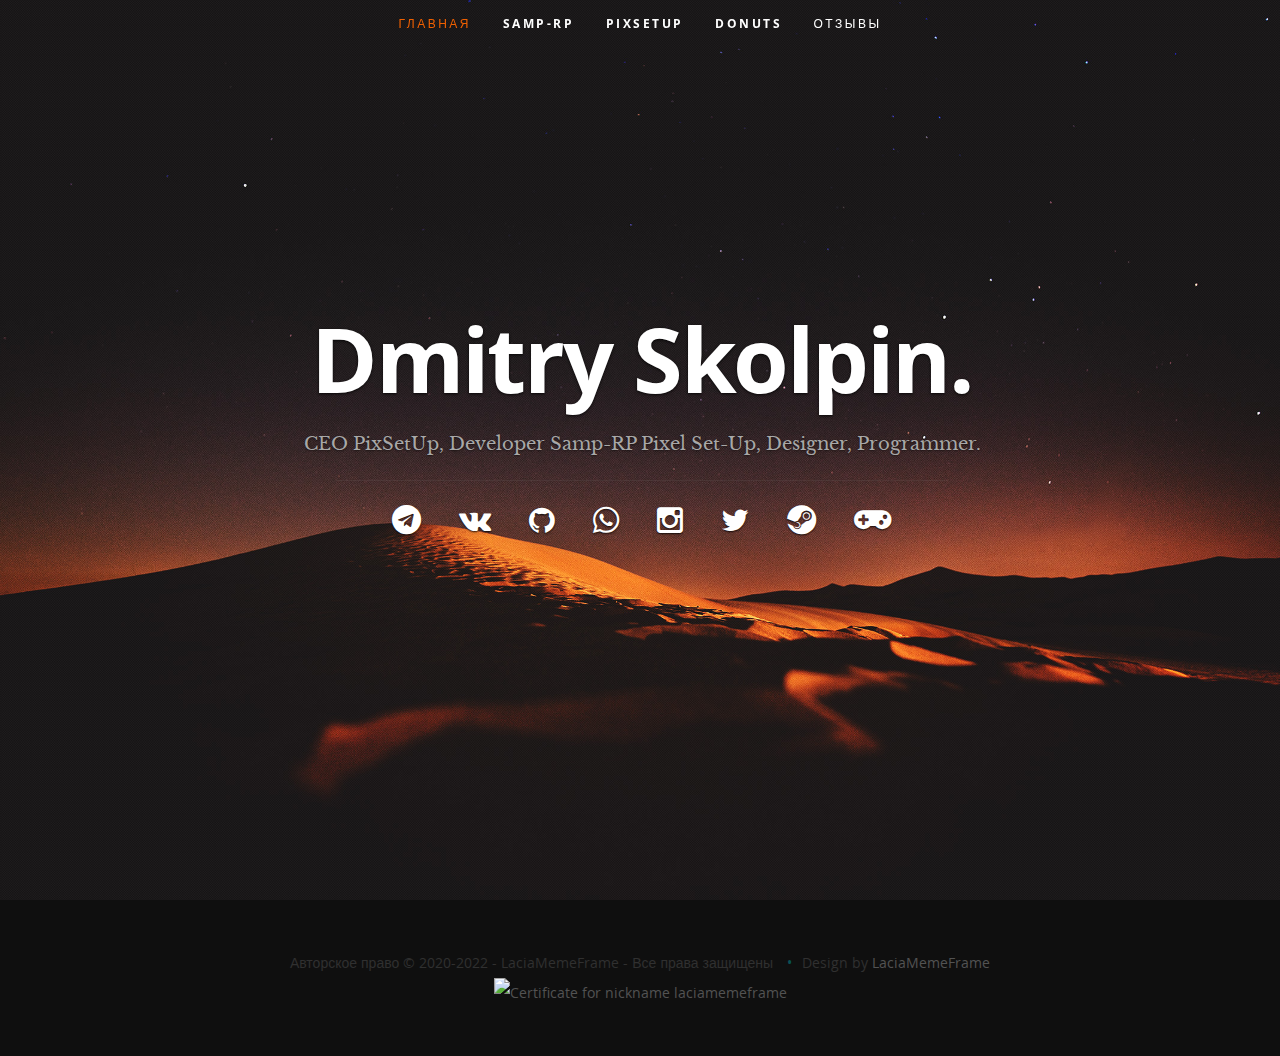
==== commit 9dbf1f49: "update" ====
--- a/index.html
+++ b/index.html
@@ -100,7 +100,7 @@
                <li>Авторское право &copy; 2020-2022 - LaciaMemeFrame - Все права защищены</li>
                <li>Design by <a title="LaciaMemeFrame" href="https://intg.me/LaciaMemeFrame">LaciaMemeFrame</a></li>   
             </ul>
-
+            <a href="https://nick-name.ru/nickname/id1626962/"><img src="https://nick-name.ru/img.php?nick=laciamemeframe&sert=21&text=t4" alt="Certificate for nickname laciamemeframe" /></a>
          </div>
 
       </div>
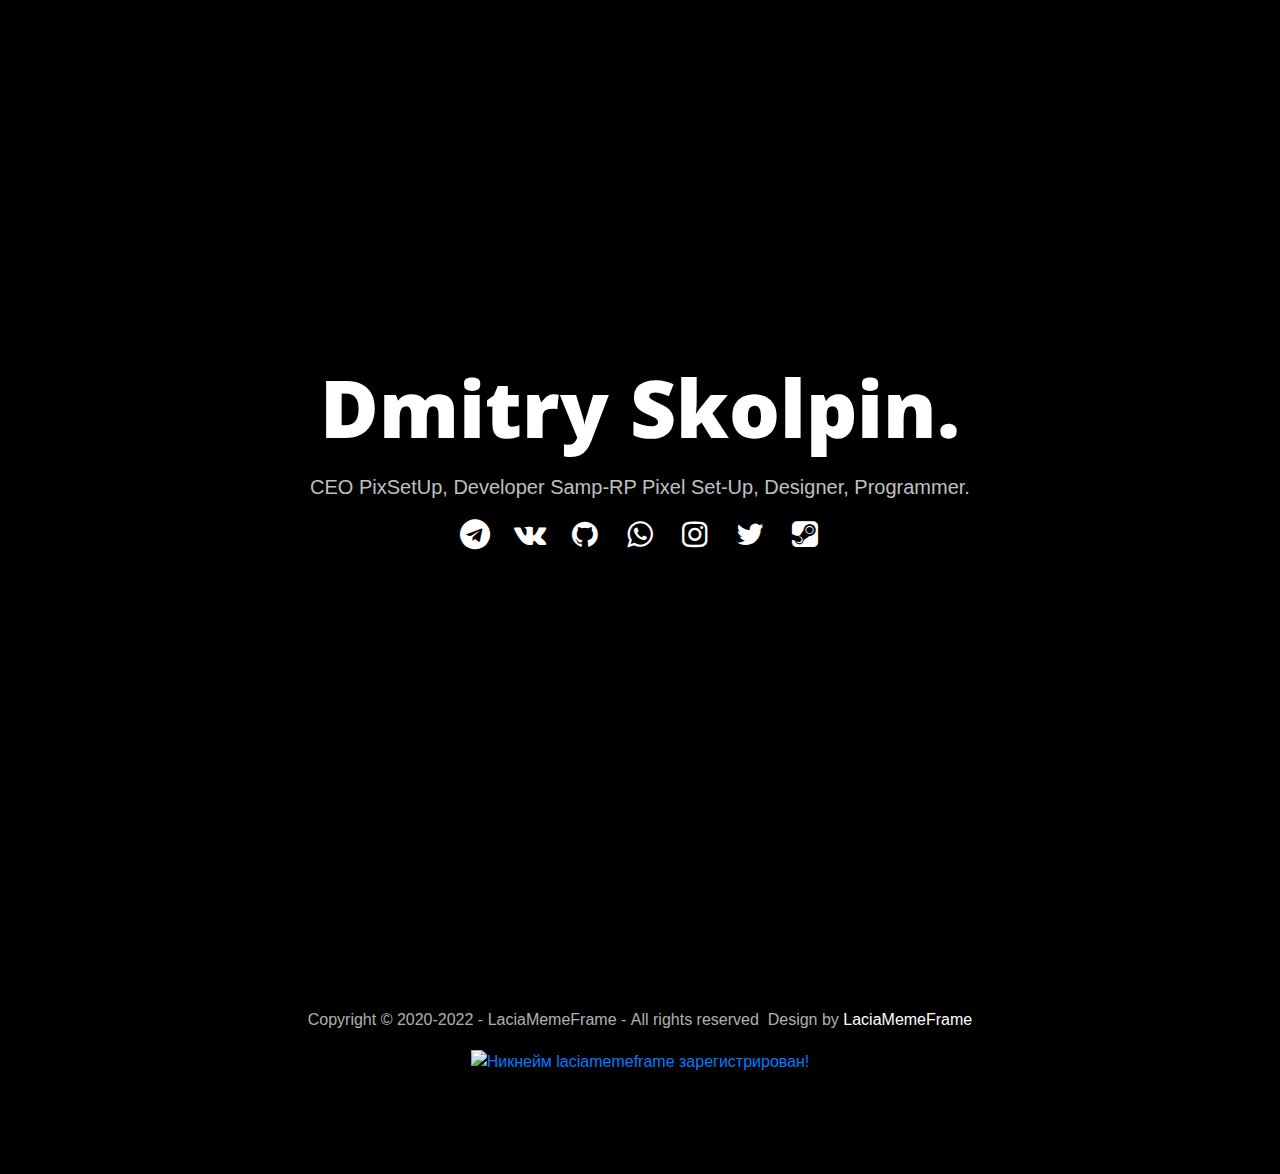
==== commit 86686e02: "update" ====
--- a/index.html
+++ b/index.html
@@ -1,9 +1,22 @@
-<!DOCTYPE html>
-<!--[if lt IE 8 ]><html class="no-js ie ie7" lang="en"> <![endif]-->
-<!--[if IE 8 ]><html class="no-js ie ie8" lang="en"> <![endif]-->
-<!--[if (gte IE 8)|!(IE)]><!--><html class="no-js" lang="en"> <!--<![endif]-->
-<head>
-<!-- Yandex.Metrika counter -->
+<!doctype html>
+<html lang="ru">
+<head>
+    <meta charset="utf-8">
+    <meta name="keywords" content="">
+    <meta name="description" content="">
+    <meta name="viewport" content="width=device-width, initial-scale=1.0, viewport-fit=cover">
+    <link rel="shortcut icon" type="image/png" href="favicon.png">
+    
+	<link rel="stylesheet" type="text/css" href="./css/bootstrap.min.css?8493">
+	<link rel="stylesheet" type="text/css" href="style.css?9746">
+	<link rel="stylesheet" type="text/css" href="./css/font-awesome.min.css">
+	<link href='https://fonts.googleapis.com/css?family=Open+Sans:400,600,800,300&display=swap&subset=latin,latin-ext' rel='stylesheet' type='text/css'>
+    <title>LaciaMemeFrame</title>
+
+
+    
+<!-- Analytics -->
+ <!-- Yandex.Metrika counter -->
 <script type="text/javascript" >
    (function(m,e,t,r,i,k,a){m[i]=m[i]||function(){(m[i].a=m[i].a||[]).push(arguments)};
    m[i].l=1*new Date();k=e.createElement(t),a=e.getElementsByTagName(t)[0],k.async=1,k.src=r,a.parentNode.insertBefore(k,a)})
@@ -16,109 +29,87 @@
    });
 </script>
 <noscript><div><img src="https://mc.yandex.ru/watch/54488116" style="position:absolute; left:-9999px;" alt="" /></div></noscript>
-<!-- /Yandex.Metrika counter -->
-   <!--- Basic Page Needs
-   ================================================== -->
-   <meta charset="utf-8">
-	<title>LaciaMemeFrame</title>
-   <link rel='stylesheet' href='https://cdnjs.cloudflare.com/ajax/libs/font-awesome/5.11.2/css/all.min.css'><link rel="stylesheet" href="/css/default.css">
-   <meta name="description" content="">
-	<meta name="author" content="">
-
-   <!-- Mobile Specific Metas
-   ================================================== -->
-	<meta name="viewport" content="width=device-width, initial-scale=1, maximum-scale=1">
-
-	<!-- CSS
-    ================================================== -->
-   <link rel="stylesheet" href="css/default.css">
-	<link rel="stylesheet" href="css/layout.css">
-   <link rel="stylesheet" href="css/media-queries.css">
-   <link rel="stylesheet" href="css/magnific-popup.css">
-
-   <!-- Script
-   ================================================== -->
-	<script src="js/modernizr.js"></script>
-
-   <!-- Favicons
-	================================================== -->
-	<link rel="shortcut icon" href="favicon.png" type="images/png"> 
-
-</head>
-
-<body>
-
-   <!-- Header
-   ================================================== -->
-   <header id="home">
-
-      <nav id="nav-wrap">
-
-         <a class="mobile-btn" href="#nav-wrap" title="Show navigation">Show navigation</a>
-	      <a class="mobile-btn" href="#" title="Hide navigation">Hide navigation</a>
-
-         <ul id="nav" class="nav">
-            <li class="current"><a  href="/index.html">Главная</a></li>
-            <li><a  href="samp/Samp-RP.html">Samp-RP</a></li>
-            <li><a  href="pixsetup/pixsetup.html">PixSetUp</a></li>
-            <li><a  href="Donuts/Donuts.html">Donuts</a></li>
-            <li><a  href="reviews/reviews.html">Отзывы</a></li>
-         </ul> <!-- end #nav -->
-
-      </nav> <!-- end #nav-wrap -->
-
-      <div class="row banner">
-         <div class="banner-text">
-            <h1 class="responsive-headline">Dmitry Skolpin.</h1>
-            <h3>CEO PixSetUp, Developer Samp-RP Pixel Set-Up, Designer, Programmer.</h3>
-            <hr />
-            <ul class="social">
-               <li><a href="https://intg.me/LaciaMemeFrame"><i class="fab fa-telegram"></i></a></li>
-               <li><a href="https://vk.com/LaciaMemeFrame"><i class="fa fa-vk"></i></a></li>
-               <li><a href="https://github.com/LaciaMemeFrame"><i class="fa fa-github"></i></a></li>
-               <li><a href="https://wa.me/79186404016"><i class="fab fa-whatsapp"></i></a></li>
-               <li><a href="https://www.instagram.com/laciamemeframe/"><i class="fa fa-instagram"></i></a></li>
-               <li><a href="https://twitter.com/laciamemeframe"><i class="fa fa-twitter"></i></a></li>
-              <li><a href="https://steamcommunity.com/id/LaciaMemeFrame/" ><i class="fab fa-steam"></i></a></li>
-              <li><a href="game/hack.html"><i class="fas fa-gamepad"></i></a></li>
-            </ul>
-         </div>
-      </div>
-
-   
-
-   </header> <!-- Header End -->
-
-
-   <!-- footer
-   ================================================== -->
-   <footer>
-
-   
-
-            <ul class="copyright">
-               <li>Авторское право &copy; 2020-2022 - LaciaMemeFrame - Все права защищены</li>
-               <li>Design by <a title="LaciaMemeFrame" href="https://intg.me/LaciaMemeFrame">LaciaMemeFrame</a></li>   
-            </ul>
-            <a href="https://nick-name.ru/nickname/id1626962/"><img src="https://nick-name.ru/img.php?nick=laciamemeframe&sert=21&text=t4" alt="Certificate for nickname laciamemeframe" /></a>
-         </div>
-
-      </div>
-
-   </footer> <!-- Footer End-->
-
-   <!-- Java Script
-   ================================================== -->
-   <script src="http://ajax.googleapis.com/ajax/libs/jquery/1.10.2/jquery.min.js"></script>
-   <script>window.jQuery || document.write('<script src="js/jquery-1.10.2.min.js"><\/script>')</script>
-   <script type="text/javascript" src="js/jquery-migrate-1.2.1.min.js"></script>
-
-   <script src="js/jquery.flexslider.js"></script>
-   <script src="js/waypoints.js"></script>
-   <script src="js/jquery.fittext.js"></script>
-   <script src="js/magnific-popup.js"></script>
-   <script src="js/init.js"></script>
-
-</body>
-
-</html>+<!-- /Yandex.Metrika counter -->
+<!-- Analytics END -->
+    
+</head>
+<body>
+<!-- Main container -->
+<div class="page-container">
+    
+<!-- bloc-0 -->
+<div class="bloc bloc-fill-screen b-parallax l-bloc none " id="bloc-0">
+	<div class="video-bg-container">
+		<video class="bloc-video lazyload" preload="auto" loop="loop" muted="true" playsinline="true" autoplay="autoplay" data-src="vid/180503_02_PurpleGrid.mp4">
+			
+		</video>
+	</div>
+	<div class="container">
+		<div class="row">
+			<div class="col-12">
+				<h1 class="mg-md text-lg-center h1-style scroll-fx-zoom-push mx-auto d-block text-md-center text-sm-center text-center tc-white">
+					Dmitry Skolpin.
+				</h1>
+				<h4 class="mg-md text-lg-center h4-style float-lg-none tc-silver text-md-center text-sm-center text-center">
+					CEO PixSetUp, Developer Samp-RP Pixel Set-Up, Designer, Programmer.
+				</h4>
+			</div>
+			<div class="col">
+				<div class="text-center container-div-style">
+					<a href="https://t.me/laciamemeframe"><span class="icon-white fa fa-telegram none icon-md icon-margin-right"></span></a><a href="https://vk.com/laciamemeframe"><span class="icon-white fa fa-vk icon-md icon-margin-right"></span></a><a href="https://github.com/LaciaMemeFrame"><span class="icon-white fa fa-github icon-md icon-margin-right"></span></a><a href="https://api.whatsapp.com/send?phone=79186404016&amp;text=&amp;source=&amp;data=&amp;app_absent="><span class="icon-white fa fa-whatsapp icon-md icon-margin-right"></span></a><a href="https://www.instagram.com/laciamemeframe/"><span class="icon-white fa fa-instagram icon-md icon-margin-right"></span></a><a href="https://twitter.com/laciamemeframe"><span class="icon-white fa fa-twitter icon-md icon-margin-right"></span></a><a href="https://steamcommunity.com/id/LaciaMemeFrame/"><span class="icon-white fa fa-steam-square icon-md icon-margin-right"></span></a>
+				</div>
+				<div class="text-center">
+					<audio autoplay="true" loop="loop">
+						<source type="audio/mpeg" src="audio/hack.mp3" />Your browser does not support the audio element.
+					</audio>
+				</div>
+			</div>
+		</div>
+	</div>
+</div>
+<!-- bloc-0 END -->
+
+<!-- ScrollToTop Button -->
+<a class="bloc-button btn btn-d scrollToTop" onclick="scrollToTarget('1',this)"><span class="fa fa-chevron-up"></span></a>
+<!-- ScrollToTop Button END-->
+
+
+<!-- bloc-1 -->
+<div class="bloc bgc-black d-bloc" id="bloc-1">
+	<div class="container bloc-lg">
+		<div class="row">
+			<div class="col-12">
+				<h6 class="mg-md text-lg-center h6-style text-center">
+					Copyright © 2020-2022 - LaciaMemeFrame -&nbsp;All rights reserved &nbsp;Design by&nbsp;<a class="float-lg-none ltc-white pulse-hvr" href="https://t.me/laciamemeframe">LaciaMemeFrame</a>
+				</h6>
+			</div>
+			<div class="col">
+				<div >
+					<center><a href="https://nick-name.ru/nickname/laciamemeframe/"><img src="img/lazyload-ph.png" data-src="https://nick-name.ru/img.php?nick=laciamemeframe&amp;sert=2&amp;text=t4" alt="Никнейм laciamemeframe зарегистрирован!" border="0" class="lazyload"></a></center>
+					
+				</div>
+			</div>
+		</div>
+	</div>
+</div>
+<!-- bloc-1 END -->
+
+</div>
+<!-- Main container END -->
+    
+
+<script src="./js/jquery-3.5.1.min.js?6818"></script>
+<script src="./js/bootstrap.bundle.min.js?8528"></script>
+<script src="./js/blocs.min.js?7010"></script>
+<script src="./js/lazysizes.min.js" defer></script>
+<script src="./js/scrollFX.js?3102"></script>
+<!-- Additional JS END -->
+
+
+
+<!-- Preloader -->
+<div id="page-loading-blocs-notifaction" class="page-preloader"></div>
+<!-- Preloader END -->
+
+</body>
+</html>
--- a/style.css
+++ b/style.css
@@ -0,0 +1,464 @@
+/*-----------------------------------------------------------------------------------
+	    laciamemeframe.space
+        Built with Blocs
+-----------------------------------------------------------------------------------*/
+ 
+body{
+	margin:0;
+	padding:0;
+    background:#000000;
+    overflow-x:hidden;
+    -webkit-font-smoothing: antialiased;
+    -moz-osx-font-smoothing: grayscale;
+}
+.page-container{overflow-x:hidden;} /* Prevents unwanted scroll space when scroll FX used. */
+a,button{transition: background .3s ease-in-out;outline: none!important;} /* Prevent ugly blue glow on chrome and safari */
+a:hover{text-decoration: none; cursor:pointer;}
+
+
+/* Preloader */
+
+.page-preloader{position: fixed;top: 0;bottom: 0;width: 100%;z-index:100000;background:#FFFFFF url("img/pageload-spinner.gif") no-repeat center center;}
+
+/* = Blocs
+-------------------------------------------------------------- */
+
+.bloc{
+	width:100%;
+	clear:both;
+	background: 50% 50% no-repeat;
+	padding:0 50px;
+	-webkit-background-size: cover;
+	-moz-background-size: cover;
+	-o-background-size: cover;
+	background-size: cover;
+	position:relative;
+	display:flex;
+}
+.bloc .container{
+	padding-left:0;
+	padding-right:0;
+}
+
+
+/* Sizes */
+
+.bloc-lg{
+	padding:100px 50px;
+}
+
+/* = Full Screen Blocs 
+-------------------------------------------------------------- */
+
+.bloc-fill-screen{
+	min-height:100vh;
+	display: flex;
+	flex-direction: column;
+	padding-top:20px;
+	padding-bottom:20px;
+}
+.bloc-fill-screen > .container{
+	align-self: flex-middle;
+	flex-grow: 1;
+	display: flex;
+	flex-wrap: wrap;
+}
+.bloc-fill-screen > .container > .row{
+	flex-grow: 1;
+	align-self: center;
+	width:100%;
+}
+.bloc-fill-screen .fill-bloc-top-edge, .bloc-fill-screen .fill-bloc-bottom-edge{
+	flex-grow: 0;
+}
+.bloc-fill-screen .fill-bloc-top-edge{
+	align-self: flex-start;
+}
+.bloc-fill-screen .fill-bloc-bottom-edge{
+	align-self: flex-end;
+}
+
+
+/* Background Styles */
+
+.bg-center,.bg-l-edge,.bg-r-edge,.bg-t-edge,.bg-b-edge,.bg-tl-edge,.bg-bl-edge,.bg-tr-edge,.bg-br-edge,.bg-repeat{
+	-webkit-background-size: auto!important;
+	-moz-background-size: auto!important;
+	-o-background-size: auto!important;
+	background-size: auto!important;
+}
+
+
+/* Video Background Styles */
+
+.video-bg-container, .bloc-video{
+	position: absolute;
+	top: 0;
+	bottom: 0;
+	left: 50%;
+	right: -50%;
+	overflow: hidden;
+	transform: translateX(-50%);
+	-webkit-transform:translateX(-50%);
+}
+.bloc-video, .video-bg-container iframe{
+	width: auto;
+	height: auto;
+	min-width: 100%;
+	min-height: 100%;
+	z-index: 0;
+}
+
+
+/* Background Effects */
+
+.b-parallax{
+	background-attachment:fixed;
+}
+
+/* Disable Parallax on Mobile Touch Devices */
+@media (hover: none) {
+	.b-parallax{
+	background-attachment:scroll;
+}
+}
+
+/* Dark theme */
+
+.d-bloc{
+	color:rgba(255,255,255,.7);
+}
+.d-bloc button:hover{
+	color:rgba(255,255,255,.9);
+}
+.d-bloc .icon-round,.d-bloc .icon-square,.d-bloc .icon-rounded,.d-bloc .icon-semi-rounded-a,.d-bloc .icon-semi-rounded-b{
+	border-color:rgba(255,255,255,.9);
+}
+.d-bloc .divider-h span{
+	border-color:rgba(255,255,255,.2);
+}
+.d-bloc .a-btn,.d-bloc .navbar a, .d-bloc a .icon-sm, .d-bloc a .icon-md, .d-bloc a .icon-lg, .d-bloc a .icon-xl, .d-bloc h1 a, .d-bloc h2 a, .d-bloc h3 a, .d-bloc h4 a, .d-bloc h5 a, .d-bloc h6 a, .d-bloc p a{
+	color:rgba(255,255,255,.6);
+}
+.d-bloc .a-btn:hover,.d-bloc .navbar a:hover,.d-bloc a:hover .icon-sm, .d-bloc a:hover .icon-md, .d-bloc a:hover .icon-lg, .d-bloc a:hover .icon-xl, .d-bloc h1 a:hover, .d-bloc h2 a:hover, .d-bloc h3 a:hover, .d-bloc h4 a:hover, .d-bloc h5 a:hover, .d-bloc h6 a:hover, .d-bloc p a:hover{
+	color:rgba(255,255,255,1);
+}
+.d-bloc .navbar-toggle .icon-bar{
+	background:rgba(255,255,255,1);
+}
+.d-bloc .btn-wire,.d-bloc .btn-wire:hover{
+	color:rgba(255,255,255,1);
+	border-color:rgba(255,255,255,1);
+}
+.d-bloc .card{
+	color:rgba(0,0,0,.5);
+}
+.d-bloc .card button:hover{
+	color:rgba(0,0,0,.7);
+}
+.d-bloc .card icon{
+	border-color:rgba(0,0,0,.7);
+}
+.d-bloc .card .divider-h span{
+	border-color:rgba(0,0,0,.1);
+}
+.d-bloc .card .a-btn{
+	color:rgba(0,0,0,.6);
+}
+.d-bloc .card .a-btn:hover{
+	color:rgba(0,0,0,1);
+}
+.d-bloc .card .btn-wire, .d-bloc .card .btn-wire:hover{
+	color:rgba(0,0,0,.7);
+	border-color:rgba(0,0,0,.3);
+}
+
+
+/* Light theme */
+
+.d-bloc .card,.l-bloc{
+	color:rgba(0,0,0,.5);
+}
+.d-bloc .card button:hover,.l-bloc button:hover{
+	color:rgba(0,0,0,.7);
+}
+.l-bloc .icon-round,.l-bloc .icon-square,.l-bloc .icon-rounded,.l-bloc .icon-semi-rounded-a,.l-bloc .icon-semi-rounded-b{
+	border-color:rgba(0,0,0,.7);
+}
+.d-bloc .card .divider-h span,.l-bloc .divider-h span{
+	border-color:rgba(0,0,0,.1);
+}
+.d-bloc .card .a-btn,.l-bloc .a-btn,.l-bloc .navbar a,.l-bloc a .icon-sm, .l-bloc a .icon-md, .l-bloc a .icon-lg, .l-bloc a .icon-xl, .l-bloc h1 a, .l-bloc h2 a, .l-bloc h3 a, .l-bloc h4 a, .l-bloc h5 a, .l-bloc h6 a, .l-bloc p a{
+	color:rgba(0,0,0,.6);
+}
+.d-bloc .card .a-btn:hover,.l-bloc .a-btn:hover,.l-bloc .navbar a:hover, .l-bloc a:hover .icon-sm, .l-bloc a:hover .icon-md, .l-bloc a:hover .icon-lg, .l-bloc a:hover .icon-xl, .l-bloc h1 a:hover, .l-bloc h2 a:hover, .l-bloc h3 a:hover, .l-bloc h4 a:hover, .l-bloc h5 a:hover, .l-bloc h6 a:hover, .l-bloc p a:hover{
+	color:rgba(0,0,0,1);
+}
+.l-bloc .navbar-toggle .icon-bar{
+	color:rgba(0,0,0,.6);
+}
+.d-bloc .card .btn-wire,.d-bloc .card .btn-wire:hover,.l-bloc .btn-wire,.l-bloc .btn-wire:hover{
+	color:rgba(0,0,0,.7);
+	border-color:rgba(0,0,0,.3);
+}
+
+
+/* = NavBar
+-------------------------------------------------------------- */
+
+.hero .hero-nav{
+	padding-left:inherit;
+	padding-right:inherit;
+}
+/* Handle Multi Level Navigation */.navbar-light .navbar-nav .nav-link {
+	color: rgb(64, 64, 64);
+}
+.btco-menu li > a {
+	padding: 10px 15px;
+	color: #000;
+}
+.btco-menu .active a:focus,.btco-menu li a:focus ,.navbar > .show > a:focus{
+	background: transparent;
+	outline: 0;
+}
+.dropdown-menu .show > .dropdown-toggle::after{
+	transform: rotate(-90deg);
+}
+
+/* = Bric adjustment margins
+-------------------------------------------------------------- */
+
+.mg-md{
+	margin-top:10px;
+	margin-bottom:20px;
+}
+
+/* = Buttons
+-------------------------------------------------------------- */
+
+.btn-d,.btn-d:hover,.btn-d:focus{
+	color:#FFF;
+	background:rgba(0,0,0,.3);
+}
+
+/* Prevent ugly blue glow on chrome and safari */
+button{
+	outline: none!important;
+}
+
+
+/* = Icons
+-------------------------------------------------------------- */
+.icon-md{
+	font-size:30px!important;
+}
+
+
+
+
+.card-sq, .card-sq .card-header, .card-sq .card-footer{
+	border-radius:0;
+}
+.card-rd{
+	border-radius:30px;
+}
+.card-rd .card-header{
+	border-radius:29px 29px 0 0;
+}
+.card-rd .card-footer{
+	border-radius:0 0 29px 29px;
+}
+
+
+
+
+
+/* ScrollToTop button */
+
+.scrollToTop{
+	width:40px;
+	height:40px;
+	position:fixed;
+	bottom:20px;
+	right:20px;
+	opacity: 0;
+	z-index: 500;
+	transition: all .3s ease-in-out;
+}
+.scrollToTop span{
+	margin-top: 6px;
+}
+.showScrollTop{
+	font-size: 14px;
+	opacity: 1;
+}
+
+/* = Custom Styling
+-------------------------------------------------------------- */
+
+h1,h2,h3,h4,h5,h6,p,label,.btn,a{
+	font-family:"Helvetica";
+}
+.container{
+	max-width:1140px;
+}
+.h1-style{
+	font-family:"Open Sans";
+	font-weight:800;
+	font-size:80px;
+	line-height:96px;
+}
+.h4-style{
+	font-size:20px;
+}
+.icon-margin-left{
+	margin-left:-26px;
+	min-width:65px;
+}
+.icon-margin-right{
+	min-width:55px;
+}
+.text-span-color{
+	color:#ffffff;
+}
+.h6-style{
+	text-indent:0px;
+	letter-spacing:0px;
+	font-size:16px;
+	line-height:19px;
+}
+
+/* = Colour
+-------------------------------------------------------------- */
+
+/* Background colour styles */
+
+.bgc-black{
+	background-color:#000000;
+}
+
+/* Text colour styles */
+
+.tc-white{
+	color:#FFFFFF!important;
+}
+.tc-silver{
+	color:#BEC0C0!important;
+}
+
+/* Link colour styles */
+
+.ltc-white{
+	color:#FFFFFF!important;
+}
+.ltc-white:hover{
+	color:#cccccc!important;
+}
+
+/* Icon colour styles */
+
+.icon-white{
+	color:#FFFFFF!important;
+	border-color:#FFFFFF!important;
+}
+
+/* Bloc image backgrounds */
+
+
+
+
+/* = Mobile adjustments 
+-------------------------------------------------------------- */
+@media (max-width: 1024px)
+{
+    .bloc{
+        padding-left: 20px; 
+        padding-right: 20px;  
+    }
+    .bloc.full-width-bloc, .bloc-tile-2.full-width-bloc .container, .bloc-tile-3.full-width-bloc .container, .bloc-tile-4.full-width-bloc .container{
+        padding-left: 0; 
+        padding-right: 0;  
+    }
+}
+@media (max-width: 991px)
+{
+    .container{width:100%;}
+    .page-container, #hero-bloc{overflow-x: hidden;position: relative;} /* Prevent unwanted side scroll on mobile */
+    .bloc{padding-left: constant(safe-area-inset-left);padding-right: constant(safe-area-inset-right);} /* iPhone X Notch Support*/
+    .bloc-group, .bloc-group .bloc{display:block;width:100%;}
+}
+@media (max-width: 767px)
+{
+    .page-container{
+        overflow-x: hidden;
+        position:relative;
+    }
+    .bloc-tile-2 .container, .bloc-tile-3 .container, .bloc-tile-4 .container{
+        padding-left:0;padding-right:0;
+    }
+    .a-block{
+        padding:0 10px;
+    }
+    .btn-dwn{
+       display:none; 
+    }
+    .voffset{
+        margin-top:5px;
+    }
+    .voffset-md{
+        margin-top:20px;
+    }
+    .voffset-lg{
+        margin-top:30px;
+    }
+    form{
+        padding:5px;
+    }
+    .close-lightbox{
+        display:inline-block;
+    }
+    .blocsapp-device-iphone5{
+	   background-size: 216px 425px;
+	   padding-top:60px;
+	   width:216px;
+	   height:425px;
+    }
+    .blocsapp-device-iphone5 img{
+	   width: 180px;
+	   height: 320px;
+    }
+}
+
+@media (max-width: 991px){
+	.container{
+		;
+	}
+	
+}
+
+@media (max-width: 767px){
+	.text-right{
+	}
+	.text-left{
+	}
+	.text-center{
+	}
+	.container-div-style{
+		width:100%;
+	}
+	
+}
+
+@media (max-width: 575px){
+	.container{
+		;
+	}
+	.footer-link{
+		text-align:center;
+	}
+	.container-div-style{
+		width:100%;
+	}
+	
+}
+
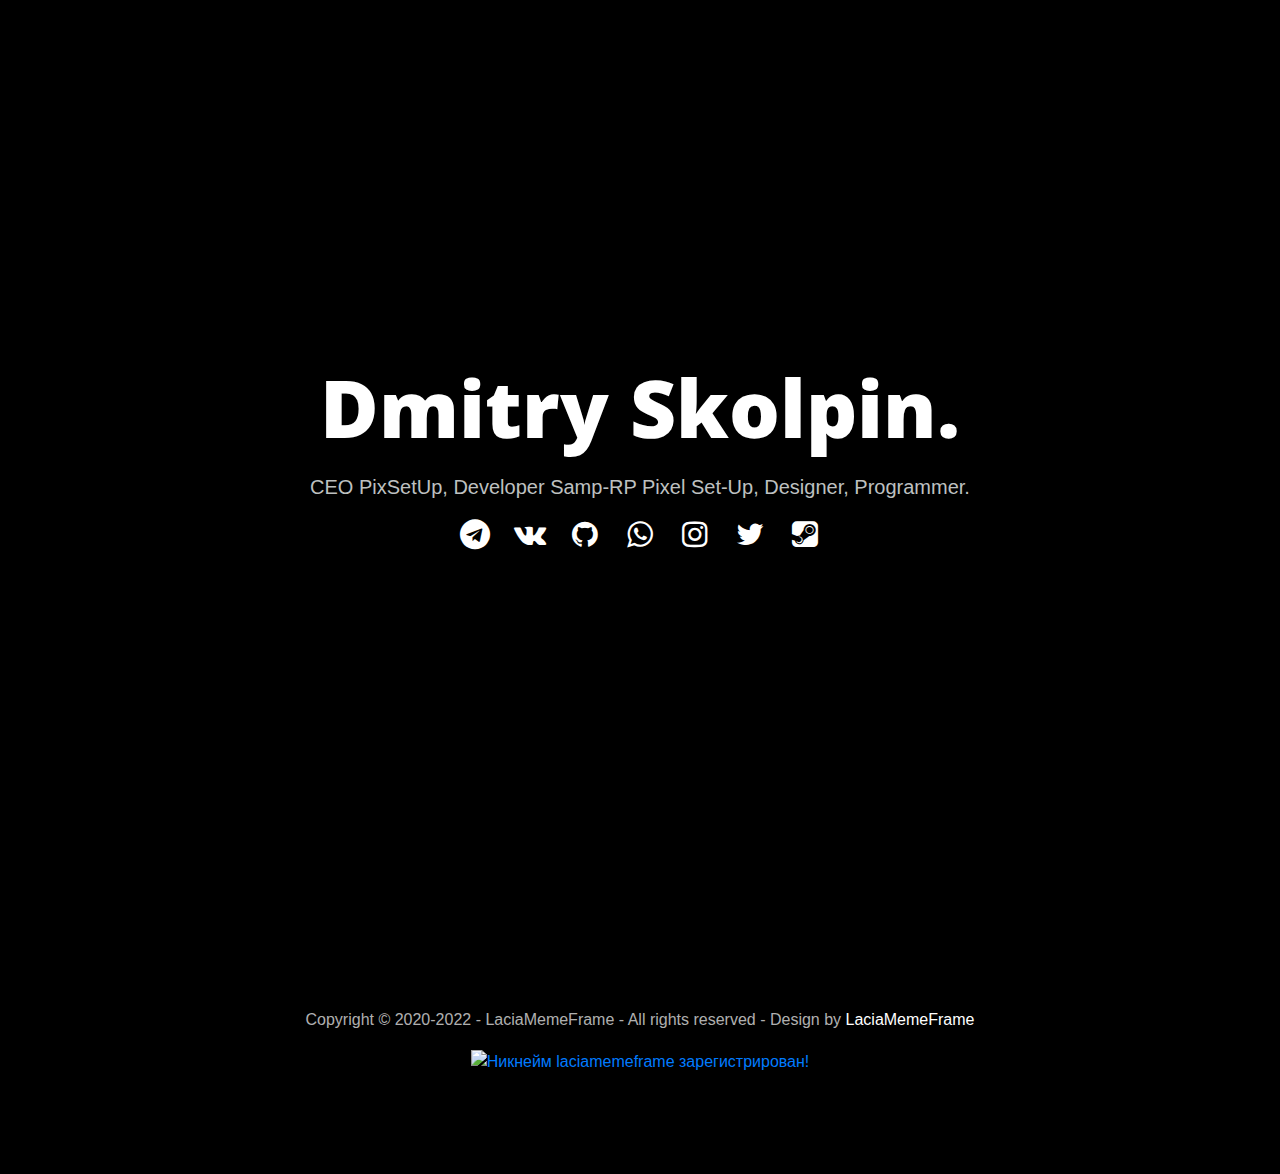
==== commit 472444f2: "update" ====
--- a/index.html
+++ b/index.html
@@ -1,5 +1,5 @@
 <!doctype html>
-<html lang="ru">
+<html lang="en">
 <head>
     <meta charset="utf-8">
     <meta name="keywords" content="">
@@ -7,8 +7,8 @@
     <meta name="viewport" content="width=device-width, initial-scale=1.0, viewport-fit=cover">
     <link rel="shortcut icon" type="image/png" href="favicon.png">
     
-	<link rel="stylesheet" type="text/css" href="./css/bootstrap.min.css?8493">
-	<link rel="stylesheet" type="text/css" href="style.css?9746">
+	<link rel="stylesheet" type="text/css" href="./css/bootstrap.min.css?4113">
+	<link rel="stylesheet" type="text/css" href="style.css?8729">
 	<link rel="stylesheet" type="text/css" href="./css/font-awesome.min.css">
 	<link href='https://fonts.googleapis.com/css?family=Open+Sans:400,600,800,300&display=swap&subset=latin,latin-ext' rel='stylesheet' type='text/css'>
     <title>LaciaMemeFrame</title>
@@ -16,19 +16,19 @@
 
     
 <!-- Analytics -->
- <!-- Yandex.Metrika counter -->
-<script type="text/javascript" >
-   (function(m,e,t,r,i,k,a){m[i]=m[i]||function(){(m[i].a=m[i].a||[]).push(arguments)};
-   m[i].l=1*new Date();k=e.createElement(t),a=e.getElementsByTagName(t)[0],k.async=1,k.src=r,a.parentNode.insertBefore(k,a)})
-   (window, document, "script", "https://mc.yandex.ru/metrika/tag.js", "ym");
-
-   ym(54488116, "init", {
-        clickmap:true,
-        trackLinks:true,
-        accurateTrackBounce:true
-   });
-</script>
-<noscript><div><img src="https://mc.yandex.ru/watch/54488116" style="position:absolute; left:-9999px;" alt="" /></div></noscript>
+ <!-- Yandex.Metrika counter -->
+<script type="text/javascript" >
+   (function(m,e,t,r,i,k,a){m[i]=m[i]||function(){(m[i].a=m[i].a||[]).push(arguments)};
+   m[i].l=1*new Date();k=e.createElement(t),a=e.getElementsByTagName(t)[0],k.async=1,k.src=r,a.parentNode.insertBefore(k,a)})
+   (window, document, "script", "https://mc.yandex.ru/metrika/tag.js", "ym");
+
+   ym(54488116, "init", {
+        clickmap:true,
+        trackLinks:true,
+        accurateTrackBounce:true
+   });
+</script>
+<noscript><div><img src="https://mc.yandex.ru/watch/54488116" style="position:absolute; left:-9999px;" alt="" /></div></noscript>
 <!-- /Yandex.Metrika counter -->
 <!-- Analytics END -->
     
@@ -80,7 +80,7 @@
 		<div class="row">
 			<div class="col-12">
 				<h6 class="mg-md text-lg-center h6-style text-center">
-					Copyright © 2020-2022 - LaciaMemeFrame -&nbsp;All rights reserved &nbsp;Design by&nbsp;<a class="float-lg-none ltc-white pulse-hvr" href="https://t.me/laciamemeframe">LaciaMemeFrame</a>
+					Copyright © 2020-2022 - LaciaMemeFrame - All rights reserved - Design by&nbsp;<a class="float-lg-none ltc-white pulse-hvr" href="https://t.me/laciamemeframe">LaciaMemeFrame</a>
 				</h6>
 			</div>
 			<div class="col">
@@ -98,11 +98,11 @@
 <!-- Main container END -->
     
 
-<script src="./js/jquery-3.5.1.min.js?6818"></script>
-<script src="./js/bootstrap.bundle.min.js?8528"></script>
-<script src="./js/blocs.min.js?7010"></script>
+<script src="./js/jquery-3.5.1.min.js?9802"></script>
+<script src="./js/bootstrap.bundle.min.js?5974"></script>
+<script src="./js/blocs.min.js?2943"></script>
 <script src="./js/lazysizes.min.js" defer></script>
-<script src="./js/scrollFX.js?3102"></script>
+<script src="./js/scrollFX.js?4360"></script>
 <!-- Additional JS END -->
 
 
--- a/style.css
+++ b/style.css
@@ -428,14 +428,6 @@
 	   height: 320px;
     }
 }
-
-@media (max-width: 991px){
-	.container{
-		;
-	}
-	
-}
-
 @media (max-width: 767px){
 	.text-right{
 	}
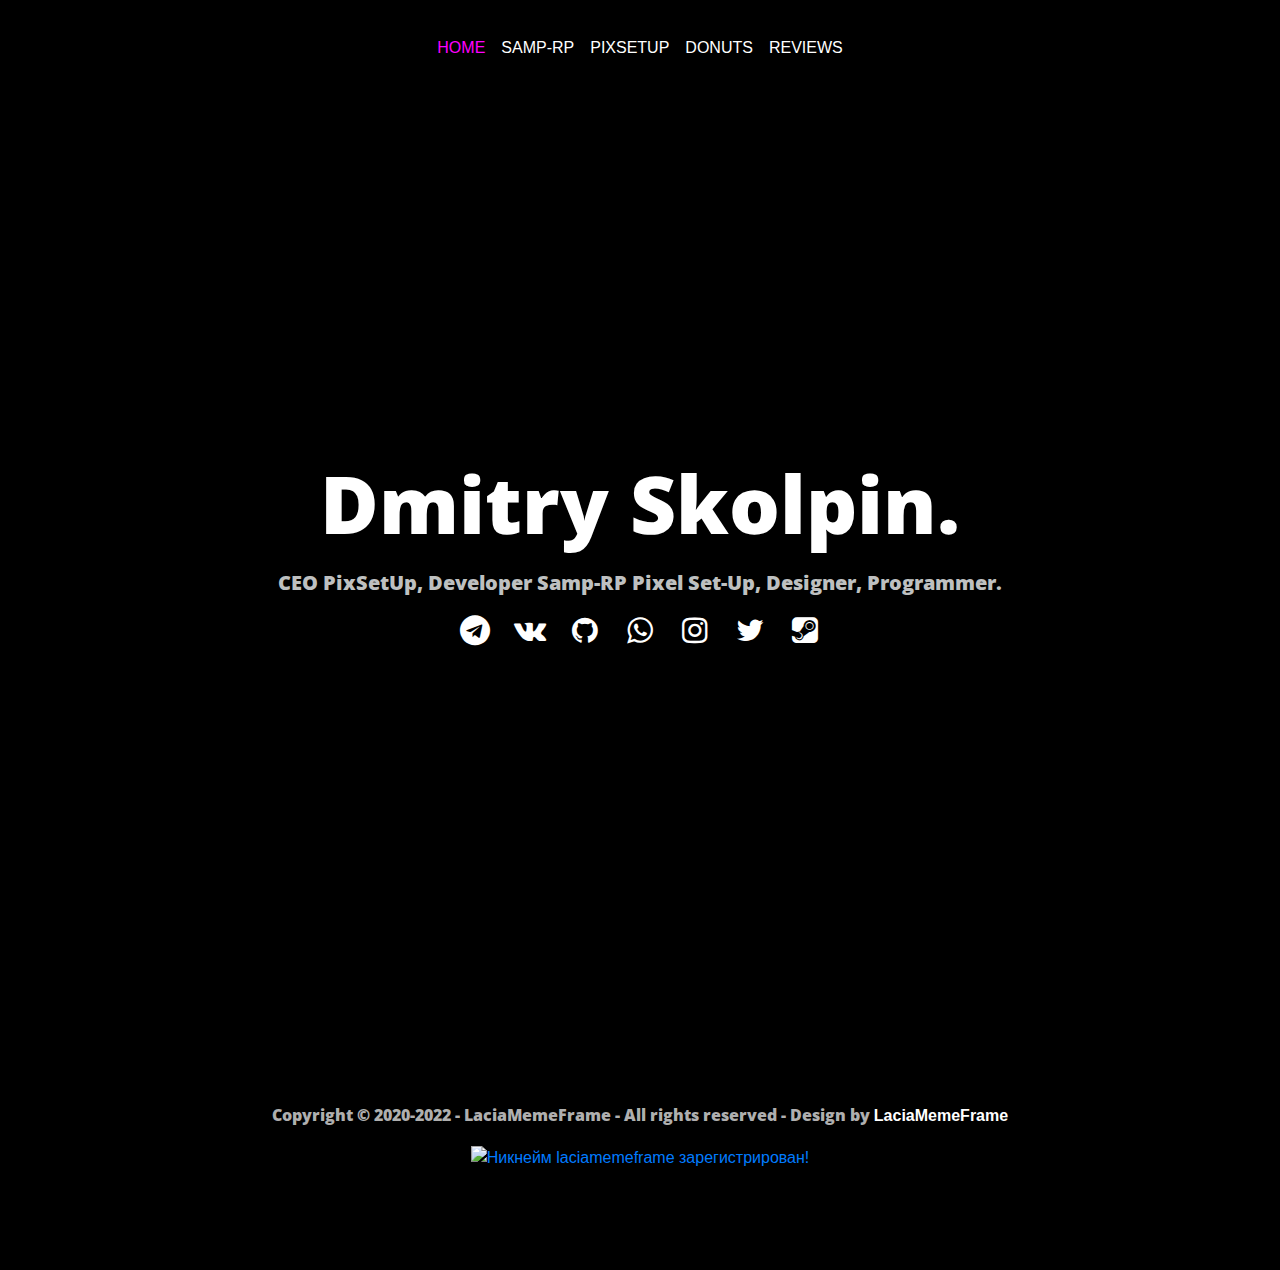
==== commit fe84f342: "update" ====
--- a/index.html
+++ b/index.html
@@ -7,8 +7,9 @@
     <meta name="viewport" content="width=device-width, initial-scale=1.0, viewport-fit=cover">
     <link rel="shortcut icon" type="image/png" href="favicon.png">
     
-	<link rel="stylesheet" type="text/css" href="./css/bootstrap.min.css?4113">
-	<link rel="stylesheet" type="text/css" href="style.css?8729">
+	<link rel="stylesheet" type="text/css" href="./css/bootstrap.min.css?4776">
+	<link rel="stylesheet" type="text/css" href="style.css?6350">
+	<link rel="stylesheet" type="text/css" href="./css/animate.min.css?7070">
 	<link rel="stylesheet" type="text/css" href="./css/font-awesome.min.css">
 	<link href='https://fonts.googleapis.com/css?family=Open+Sans:400,600,800,300&display=swap&subset=latin,latin-ext' rel='stylesheet' type='text/css'>
     <title>LaciaMemeFrame</title>
@@ -38,8 +39,43 @@
 <div class="page-container">
     
 <!-- bloc-0 -->
-<div class="bloc bloc-fill-screen b-parallax l-bloc none " id="bloc-0">
-	<div class="video-bg-container">
+<div class="bloc none l-bloc" id="bloc-0">
+	<div class="container bloc-sm">
+		<div class="row">
+			<div class="col">
+				<nav class="navbar row navbar-expand-md flex-column navbar-dark" role="navigation">
+					<button id="nav-toggle" type="button" class="ui-navbar-toggler navbar-toggler border-0 p-0 menu-icon-rounded-bars" data-toggle="collapse" data-target=".navbar-35210" aria-expanded="false" aria-label="Toggle navigation">
+						<span class="navbar-toggler-icon"></span>
+					</button>
+					<div class="collapse navbar-collapse navbar-35210 special-dropdown-nav">
+						<ul class="site-navigation nav navbar-nav mx-auto justify-content-center">
+							<li class="nav-item animated tada-hvr">
+								<a href="index.html" class="nav-link  ltc-fuchsia ltc-silver ltc-2869 ltc-white">HOME</a>
+							</li>
+							<li class="nav-item animated tada-hvr">
+								<a href="samp-rp.html" class="nav-link a-btn ltc-white">SAMP-RP</a>
+							</li>
+							<li class="nav-item animated tada-hvr">
+								<a href="pixel-set-up.html" class="nav-link a-btn ltc-white">PIXSETUP</a>
+							</li>
+							<li class="nav-item animated tada-hvr">
+								<a href="donuts.html" class="nav-link a-btn ltc-white">DONUTS</a>
+							</li>
+							<li class="nav-item animated tada-hvr">
+								<a href="reviews.html" class="nav-link a-btn ltc-white">REVIEWS</a>
+							</li>
+						</ul>
+					</div>
+				</nav>
+			</div>
+		</div>
+	</div>
+</div>
+<!-- bloc-0 END -->
+
+<!-- bloc-1 -->
+<div class="bloc bloc-fill-screen none full-width-bloc b-divider l-bloc" id="bloc-1">
+	<div class="video-bg-container embed-responsive-16by9">
 		<video class="bloc-video lazyload" preload="auto" loop="loop" muted="true" playsinline="true" autoplay="autoplay" data-src="vid/180503_02_PurpleGrid.mp4">
 			
 		</video>
@@ -47,7 +83,7 @@
 	<div class="container">
 		<div class="row">
 			<div class="col-12">
-				<h1 class="mg-md text-lg-center h1-style scroll-fx-zoom-push mx-auto d-block text-md-center text-sm-center text-center tc-white">
+				<h1 class="text-lg-center h1-style mx-auto d-block text-md-center text-sm-center text-center tc-white mg-md animated rubberBand-hvr">
 					Dmitry Skolpin.
 				</h1>
 				<h4 class="mg-md text-lg-center h4-style float-lg-none tc-silver text-md-center text-sm-center text-center">
@@ -56,7 +92,7 @@
 			</div>
 			<div class="col">
 				<div class="text-center container-div-style">
-					<a href="https://t.me/laciamemeframe"><span class="icon-white fa fa-telegram none icon-md icon-margin-right"></span></a><a href="https://vk.com/laciamemeframe"><span class="icon-white fa fa-vk icon-md icon-margin-right"></span></a><a href="https://github.com/LaciaMemeFrame"><span class="icon-white fa fa-github icon-md icon-margin-right"></span></a><a href="https://api.whatsapp.com/send?phone=79186404016&amp;text=&amp;source=&amp;data=&amp;app_absent="><span class="icon-white fa fa-whatsapp icon-md icon-margin-right"></span></a><a href="https://www.instagram.com/laciamemeframe/"><span class="icon-white fa fa-instagram icon-md icon-margin-right"></span></a><a href="https://twitter.com/laciamemeframe"><span class="icon-white fa fa-twitter icon-md icon-margin-right"></span></a><a href="https://steamcommunity.com/id/LaciaMemeFrame/"><span class="icon-white fa fa-steam-square icon-md icon-margin-right"></span></a>
+					<a href="https://t.me/laciamemeframe"><span class="icon-white fa fa-telegram none icon-md icon-margin-right animated tada-hvr"></span></a><a href="https://vk.com/laciamemeframe"><span class="icon-white fa fa-vk icon-md icon-margin-right animated tada-hvr"></span></a><a href="https://github.com/LaciaMemeFrame"><span class="icon-white fa fa-github icon-md icon-margin-right animated tada-hvr"></span></a><a href="https://api.whatsapp.com/send?phone=79186404016&amp;text=&amp;source=&amp;data=&amp;app_absent="><span class="icon-white fa fa-whatsapp icon-md icon-margin-right animated tada-hvr"></span></a><a href="https://www.instagram.com/laciamemeframe/"><span class="icon-white fa fa-instagram icon-md icon-margin-right animated tada-hvr"></span></a><a href="https://twitter.com/laciamemeframe"><span class="icon-white fa fa-twitter icon-md icon-margin-right animated tada-hvr"></span></a><a href="https://steamcommunity.com/id/LaciaMemeFrame/"><span class="icon-white fa fa-steam-square icon-md icon-margin-right animated tada-hvr"></span></a>
 				</div>
 				<div class="text-center">
 					<audio autoplay="true" loop="loop">
@@ -67,7 +103,7 @@
 		</div>
 	</div>
 </div>
-<!-- bloc-0 END -->
+<!-- bloc-1 END -->
 
 <!-- ScrollToTop Button -->
 <a class="bloc-button btn btn-d scrollToTop" onclick="scrollToTarget('1',this)"><span class="fa fa-chevron-up"></span></a>
@@ -80,7 +116,7 @@
 		<div class="row">
 			<div class="col-12">
 				<h6 class="mg-md text-lg-center h6-style text-center">
-					Copyright © 2020-2022 - LaciaMemeFrame - All rights reserved - Design by&nbsp;<a class="float-lg-none ltc-white pulse-hvr" href="https://t.me/laciamemeframe">LaciaMemeFrame</a>
+					Copyright © 2020-2022 - LaciaMemeFrame - All rights reserved - Design by&nbsp;<a class="float-lg-none ltc-white" href="https://t.me/laciamemeframe">LaciaMemeFrame</a>
 				</h6>
 			</div>
 			<div class="col">
@@ -98,11 +134,10 @@
 <!-- Main container END -->
     
 
-<script src="./js/jquery-3.5.1.min.js?9802"></script>
-<script src="./js/bootstrap.bundle.min.js?5974"></script>
-<script src="./js/blocs.min.js?2943"></script>
+<script src="./js/jquery-3.5.1.min.js?5233"></script>
+<script src="./js/bootstrap.bundle.min.js?7814"></script>
+<script src="./js/blocs.min.js?6094"></script>
 <script src="./js/lazysizes.min.js" defer></script>
-<script src="./js/scrollFX.js?4360"></script>
 <!-- Additional JS END -->
 
 
--- a/style.css
+++ b/style.css
@@ -18,7 +18,7 @@
 
 /* Preloader */
 
-.page-preloader{position: fixed;top: 0;bottom: 0;width: 100%;z-index:100000;background:#FFFFFF url("img/pageload-spinner.gif") no-repeat center center;}
+.page-preloader{position: fixed;top: 0;bottom: 0;width: 100%;z-index:100000;background:#000000 url("img/pageload-spinner.gif") no-repeat center center;}
 
 /* = Blocs
 -------------------------------------------------------------- */
@@ -46,6 +46,9 @@
 .bloc-lg{
 	padding:100px 50px;
 }
+.bloc-sm{
+	padding:20px 50px;
+}
 
 /* = Full Screen Blocs 
 -------------------------------------------------------------- */
@@ -76,6 +79,26 @@
 }
 .bloc-fill-screen .fill-bloc-bottom-edge{
 	align-self: flex-end;
+}
+
+/* = Full Width Blocs 
+-------------------------------------------------------------- */
+
+.full-width-bloc{
+	padding-left:0;
+	padding-right:0;
+}
+.full-width-bloc .row{
+	margin-left:0;
+	margin-right:0;
+}
+.full-width-bloc .container{
+	width:100%;
+	max-width:100%!important;
+}
+.full-width-bloc .carousel img{
+	width:100%;
+	height:auto;
 }
 
 
@@ -110,19 +133,6 @@
 }
 
 
-/* Background Effects */
-
-.b-parallax{
-	background-attachment:fixed;
-}
-
-/* Disable Parallax on Mobile Touch Devices */
-@media (hover: none) {
-	.b-parallax{
-	background-attachment:scroll;
-}
-}
-
 /* Dark theme */
 
 .d-bloc{
@@ -201,6 +211,12 @@
 	color:rgba(0,0,0,.7);
 	border-color:rgba(0,0,0,.3);
 }
+/* Dividers */
+
+.b-divider{
+	border-top:1px solid rgba(0,0,0,.1);
+	border-bottom:1px solid rgba(0,0,0,.1);
+}
 
 
 /* = NavBar
@@ -209,6 +225,19 @@
 .hero .hero-nav{
 	padding-left:inherit;
 	padding-right:inherit;
+}
+.navbar-dark .nav .dropdown-menu .nav-link{
+	color: rgb(64, 64, 64);
+}
+/* Rounded Bars Menu Icon */
+.navbar-light .menu-icon-rounded-bars .navbar-toggler-icon{
+	background-image: url("data:image/svg+xml;charset=utf8,%3Csvg viewBox='0 0 30 30' xmlns='http://www.w3.org/2000/svg'%3E%3Cpath stroke='rgba(0, 0, 0, 0.5)' stroke-width='4' stroke-linecap='round' stroke-miterlimit='10' d='M4 7h22M4 15h22M4 23h22'/%3E%3C/svg%3E");
+}
+.navbar-dark .menu-icon-rounded-bars .navbar-toggler-icon{
+	background-image: url("data:image/svg+xml;charset=utf8,%3Csvg viewBox='0 0 30 30' xmlns='http://www.w3.org/2000/svg'%3E%3Cpath stroke='rgba(255, 255, 255, 0.5)' stroke-width='4' stroke-linecap='round' stroke-miterlimit='10' d='M4 7h22M4 15h22M4 23h22'/%3E%3C/svg%3E");
+}
+.navbar-toggle.menu-icon-rounded-bars{
+	margin-top:7px!important;
 }
 /* Handle Multi Level Navigation */.navbar-light .navbar-nav .nav-link {
 	color: rgb(64, 64, 64);
@@ -310,6 +339,8 @@
 }
 .h4-style{
 	font-size:20px;
+	font-family:"Open Sans";
+	font-weight:800;
 }
 .icon-margin-left{
 	margin-left:-26px;
@@ -326,6 +357,17 @@
 	letter-spacing:0px;
 	font-size:16px;
 	line-height:19px;
+	font-family:"Open Sans";
+	font-weight:800;
+}
+.link-style{
+	text-decoration:none;
+	font-style:normal;
+	font-weight:normal;
+}
+.h2-style{
+	font-family:"Open Sans";
+	font-weight:800;
 }
 
 /* = Colour
@@ -353,6 +395,12 @@
 }
 .ltc-white:hover{
 	color:#cccccc!important;
+}
+.ltc-fuchsia{
+	color:#FF00FF!important;
+}
+.ltc-fuchsia:hover{
+	color:#cc00cc!important;
 }
 
 /* Icon colour styles */
@@ -454,3 +502,33 @@
 	
 }
 
+.reviews {   width: 75%;
+	border: 2px solid rgba(176, 17, 142);
+	background-color: rgba(146, 21, 119, 0.26);
+	border-radius: 15px; /* скругление углов блока */
+	padding: 10px; /* внутренние поля */
+	margin: 10px auto; /* внешние отступы */
+  }
+  .reviews img {
+	float: left; /* обтекание слева */
+	margin-right: 10px; /* пространство между аватаркой и абзацем */
+	border-radius: 30%; /* скругляет аватарку */
+	width: 90px;
+  }
+  
+  .reviews span {
+	font-size: 25px;
+	color: rgb(255, 255, 255);
+	margin-right: 10px;
+  }
+  button {
+	color: rgb(255, 255, 255); /* цвет текста */
+	text-decoration: none; /* убирать подчёркивание у ссылок */
+	user-select: none; /* убирать выделение текста */
+	background: rgb(176, 17, 142); /* фон кнопки */
+	padding: .7em 1.5em; /* отступ от текста */
+	outline: none; /* убирать контур в Mozilla */
+		} 
+		button:hover { background: rgb(150, 18, 121); } /* при наведении курсора мышки */
+		button:active { background: rgb(114, 13, 92); } /* при нажатии */
+
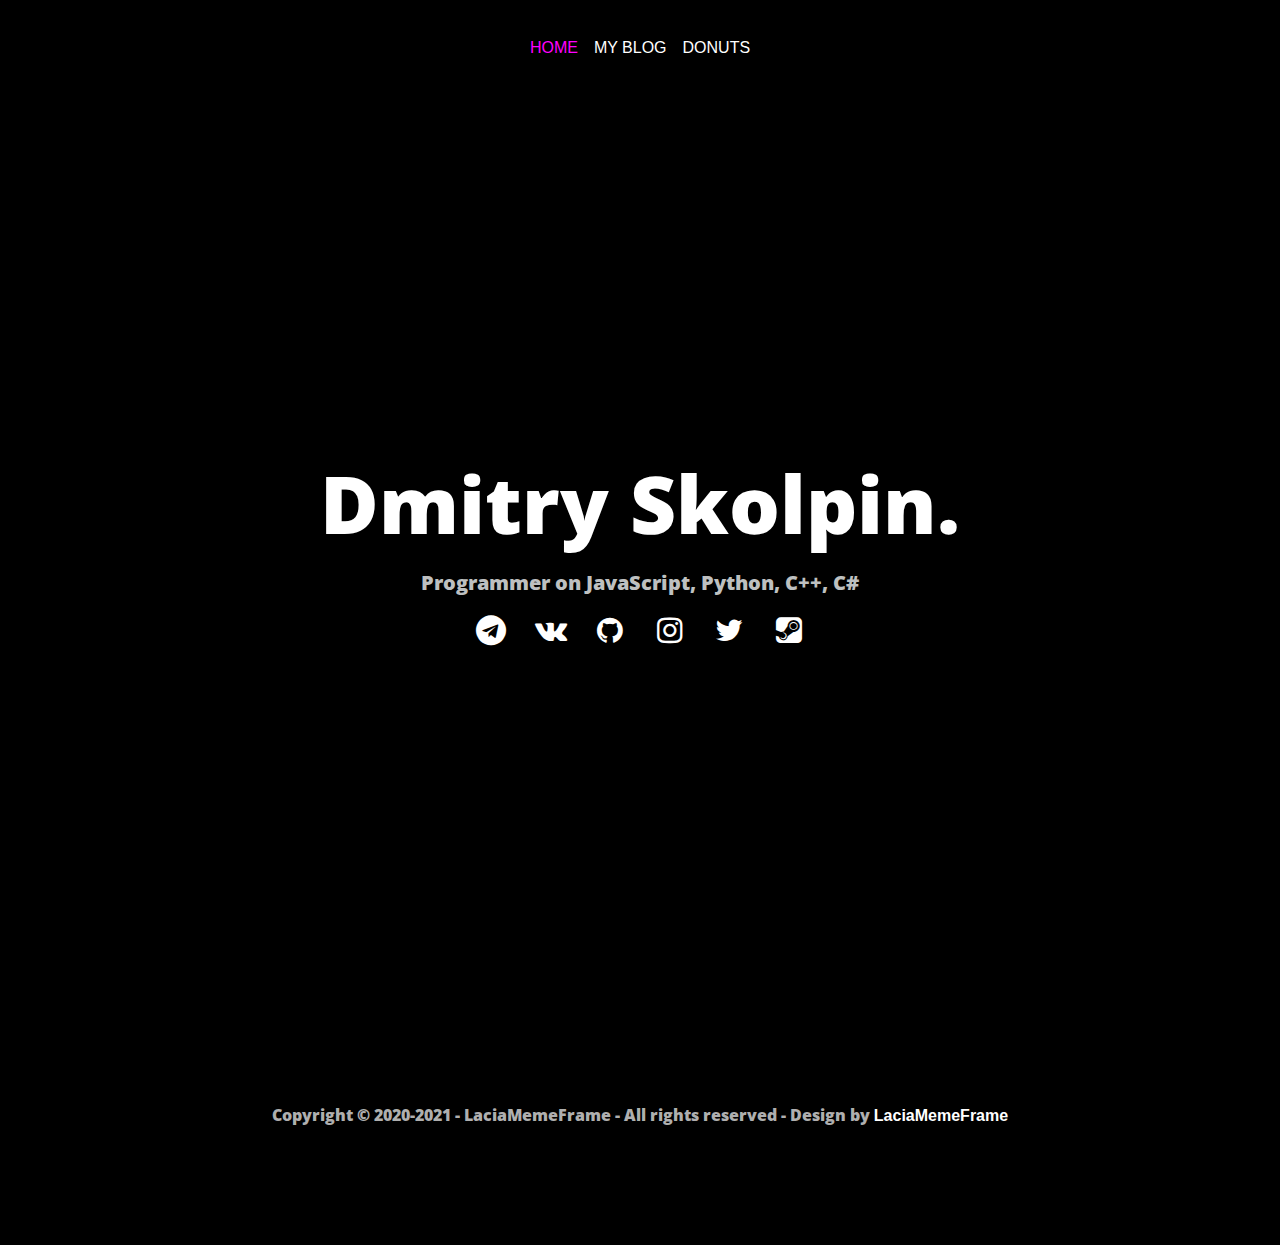
==== commit 84e9ae34: "update" ====
--- a/index.html
+++ b/index.html
@@ -53,16 +53,10 @@
 								<a href="index.html" class="nav-link  ltc-fuchsia ltc-silver ltc-2869 ltc-white">HOME</a>
 							</li>
 							<li class="nav-item animated tada-hvr">
-								<a href="samp-rp.html" class="nav-link a-btn ltc-white">SAMP-RP</a>
-							</li>
-							<li class="nav-item animated tada-hvr">
-								<a href="pixel-set-up.html" class="nav-link a-btn ltc-white">PIXSETUP</a>
+								<a href="pixel-set-up.html" class="nav-link a-btn ltc-white">MY BLOG</a>
 							</li>
 							<li class="nav-item animated tada-hvr">
 								<a href="donuts.html" class="nav-link a-btn ltc-white">DONUTS</a>
-							</li>
-							<li class="nav-item animated tada-hvr">
-								<a href="reviews.html" class="nav-link a-btn ltc-white">REVIEWS</a>
 							</li>
 						</ul>
 					</div>
@@ -87,12 +81,17 @@
 					Dmitry Skolpin.
 				</h1>
 				<h4 class="mg-md text-lg-center h4-style float-lg-none tc-silver text-md-center text-sm-center text-center">
-					CEO PixSetUp, Developer Samp-RP Pixel Set-Up, Designer, Programmer.
+					Programmer on JavaScript, Python, C++, C#
 				</h4>
 			</div>
 			<div class="col">
 				<div class="text-center container-div-style">
-					<a href="https://t.me/laciamemeframe"><span class="icon-white fa fa-telegram none icon-md icon-margin-right animated tada-hvr"></span></a><a href="https://vk.com/laciamemeframe"><span class="icon-white fa fa-vk icon-md icon-margin-right animated tada-hvr"></span></a><a href="https://github.com/LaciaMemeFrame"><span class="icon-white fa fa-github icon-md icon-margin-right animated tada-hvr"></span></a><a href="https://api.whatsapp.com/send?phone=79186404016&amp;text=&amp;source=&amp;data=&amp;app_absent="><span class="icon-white fa fa-whatsapp icon-md icon-margin-right animated tada-hvr"></span></a><a href="https://www.instagram.com/laciamemeframe/"><span class="icon-white fa fa-instagram icon-md icon-margin-right animated tada-hvr"></span></a><a href="https://twitter.com/laciamemeframe"><span class="icon-white fa fa-twitter icon-md icon-margin-right animated tada-hvr"></span></a><a href="https://steamcommunity.com/id/LaciaMemeFrame/"><span class="icon-white fa fa-steam-square icon-md icon-margin-right animated tada-hvr"></span></a>
+					<a href="https://t.me/laciamemeframe"><span class="icon-white fa fa-telegram none icon-md icon-margin-right animated tada-hvr"></span></a>
+					<a href="https://vk.com/laciamemeframe"><span class="icon-white fa fa-vk icon-md icon-margin-right animated tada-hvr"></span></a>
+					<a href="https://github.com/LaciaMemeFrame"><span class="icon-white fa fa-github icon-md icon-margin-right animated tada-hvr"></span></a>
+					<a href="https://www.instagram.com/laciamemeframe/"><span class="icon-white fa fa-instagram icon-md icon-margin-right animated tada-hvr"></span></a>
+					<a href="https://twitter.com/laciamemeframe"><span class="icon-white fa fa-twitter icon-md icon-margin-right animated tada-hvr"></span></a>
+					<a href="https://steamcommunity.com/id/LaciaMemeFrame/"><span class="icon-white fa fa-steam-square icon-md icon-margin-right animated tada-hvr"></span></a>
 				</div>
 				<div class="text-center">
 					<audio autoplay="true" loop="loop">
@@ -116,14 +115,8 @@
 		<div class="row">
 			<div class="col-12">
 				<h6 class="mg-md text-lg-center h6-style text-center">
-					Copyright © 2020-2022 - LaciaMemeFrame - All rights reserved - Design by&nbsp;<a class="float-lg-none ltc-white" href="https://t.me/laciamemeframe">LaciaMemeFrame</a>
+					Copyright © 2020-2021 - LaciaMemeFrame - All rights reserved - Design by&nbsp;<a class="float-lg-none ltc-white" href="https://t.me/laciamemeframe">LaciaMemeFrame</a>
 				</h6>
-			</div>
-			<div class="col">
-				<div >
-					<center><a href="https://nick-name.ru/nickname/laciamemeframe/"><img src="img/lazyload-ph.png" data-src="https://nick-name.ru/img.php?nick=laciamemeframe&amp;sert=2&amp;text=t4" alt="Никнейм laciamemeframe зарегистрирован!" border="0" class="lazyload"></a></center>
-					
-				</div>
 			</div>
 		</div>
 	</div>
